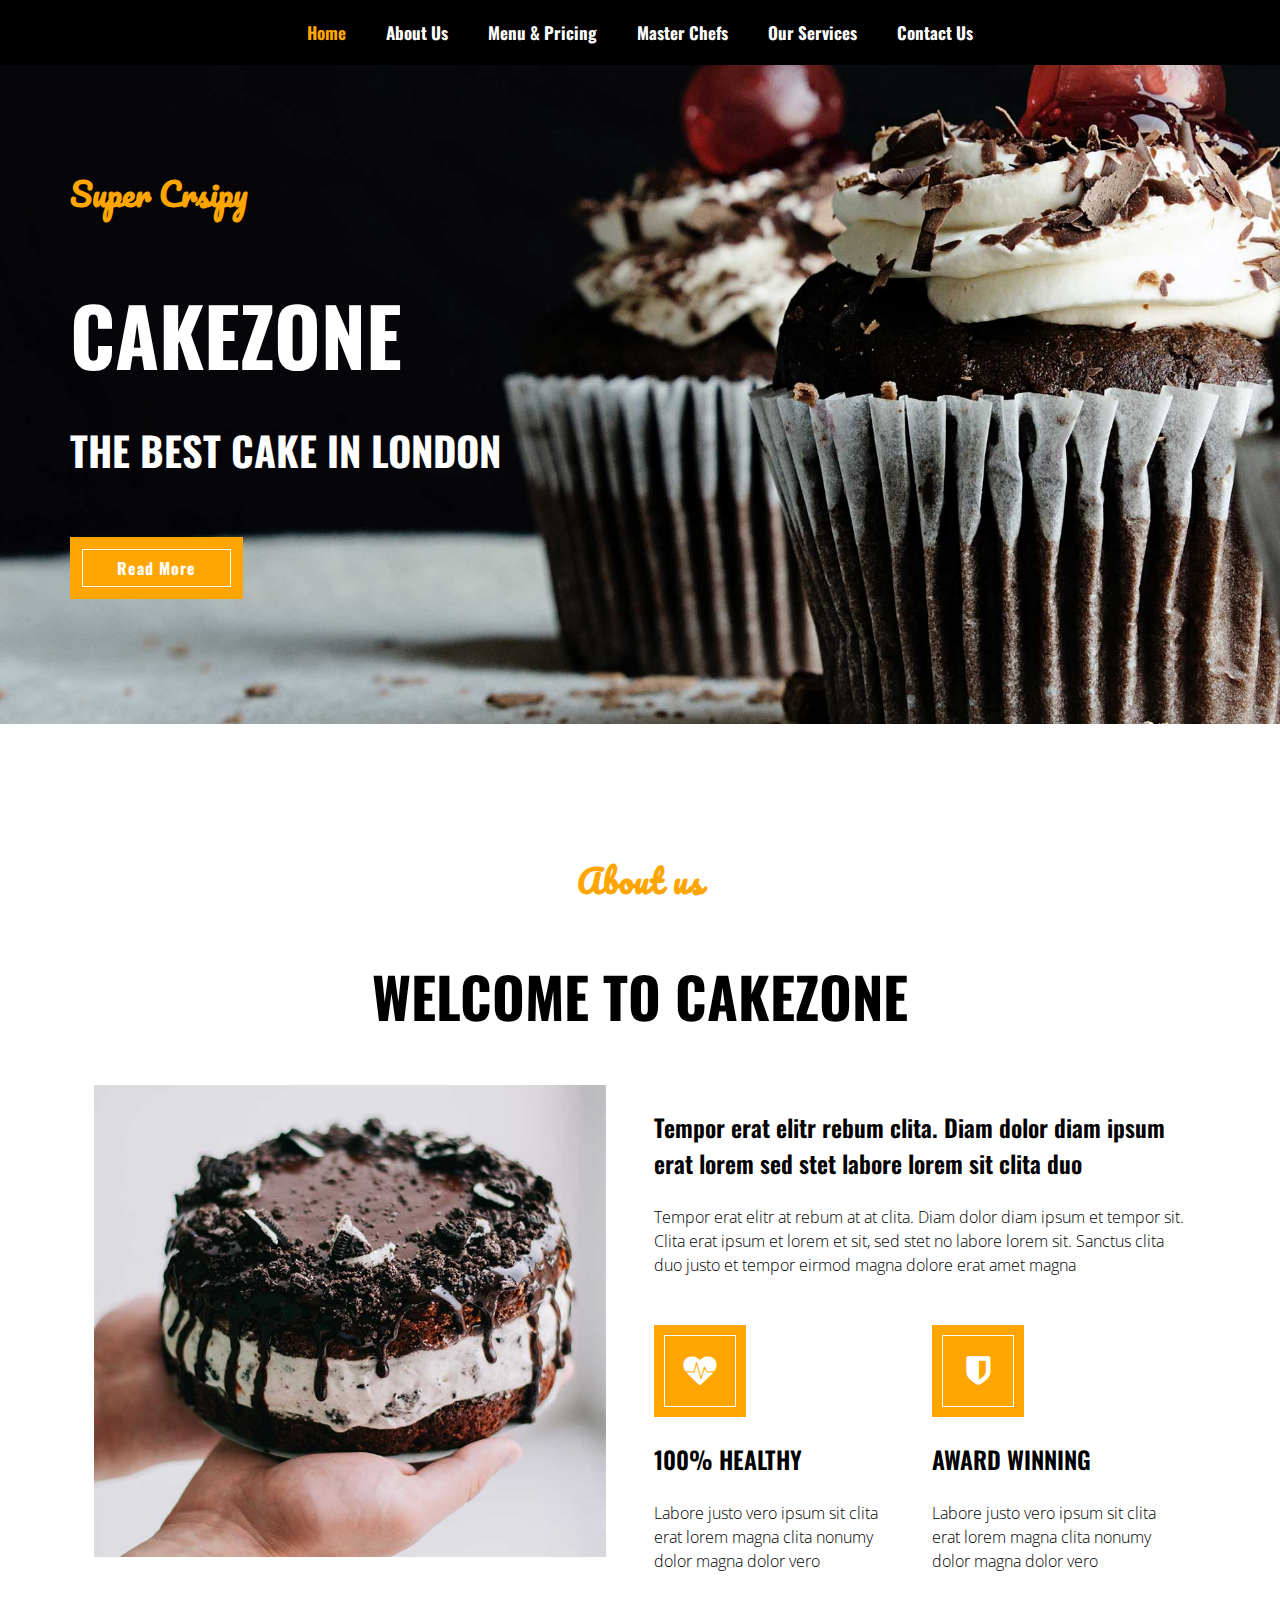
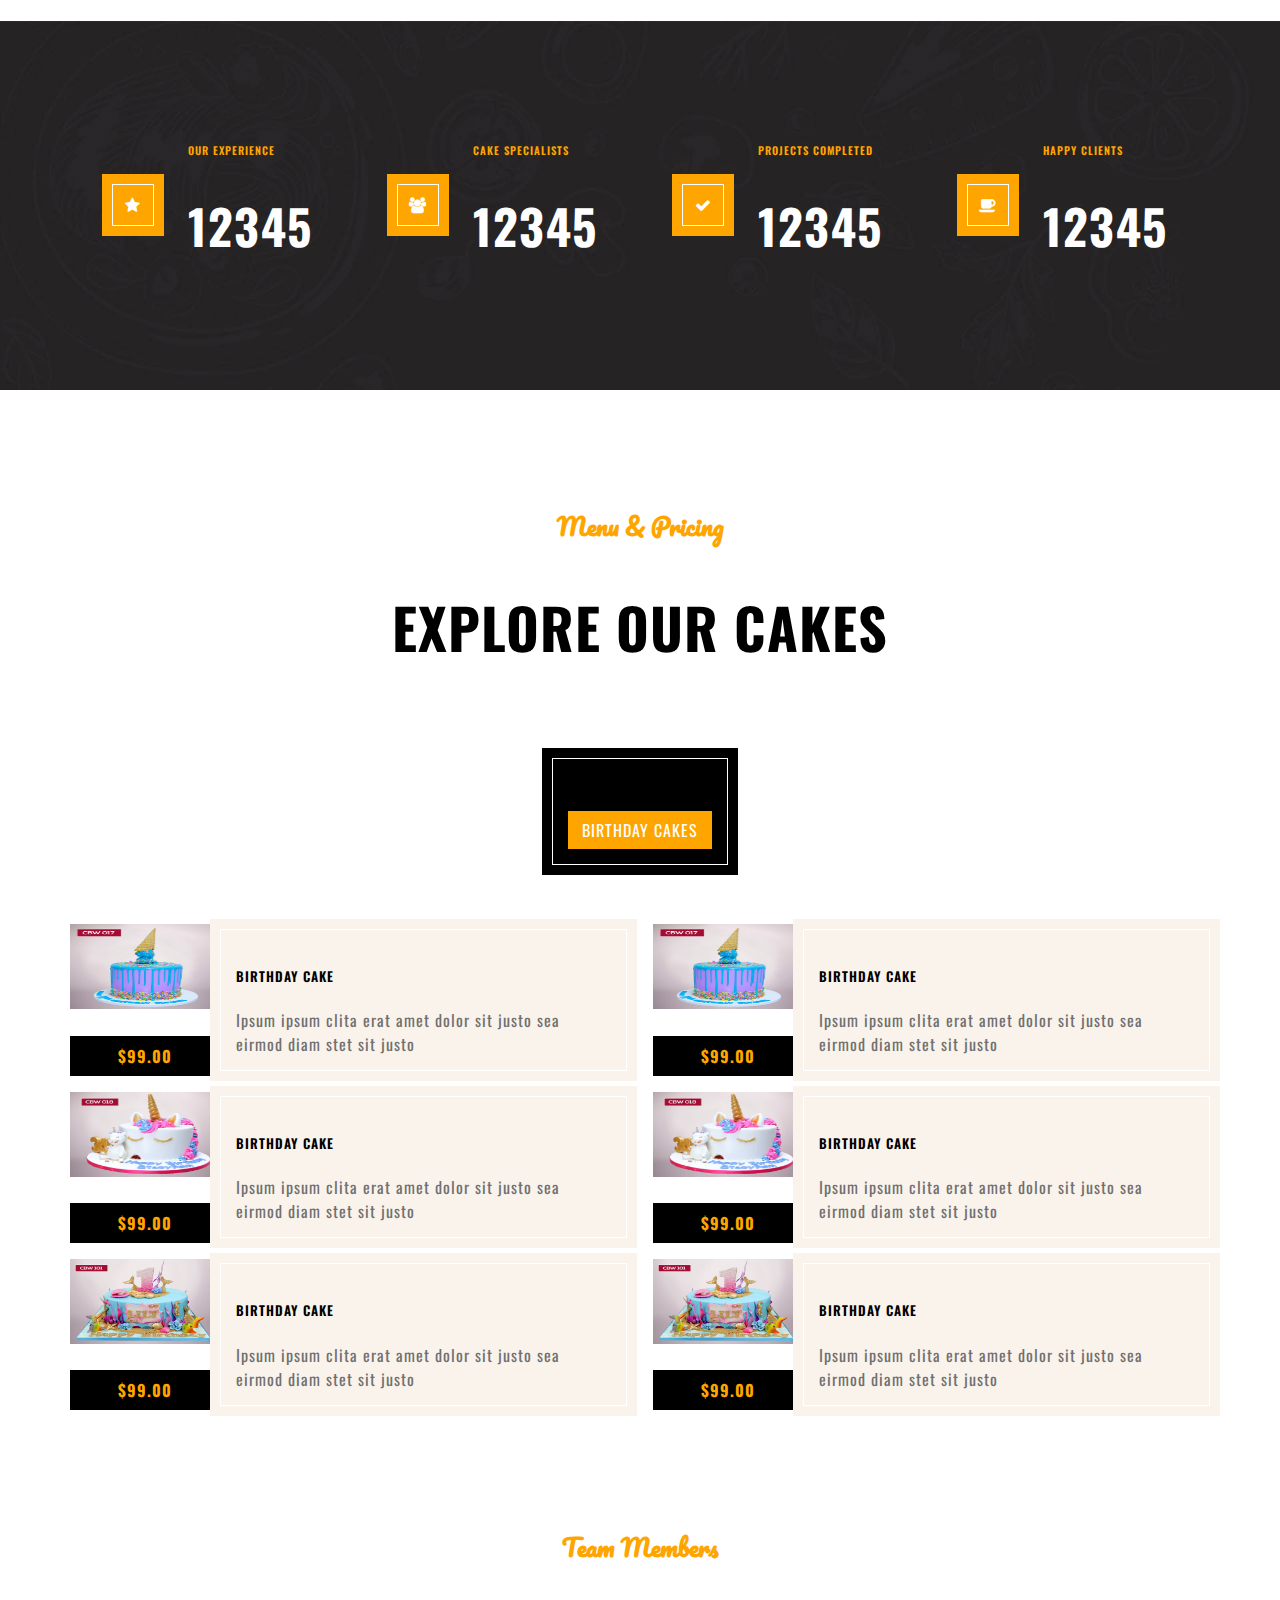
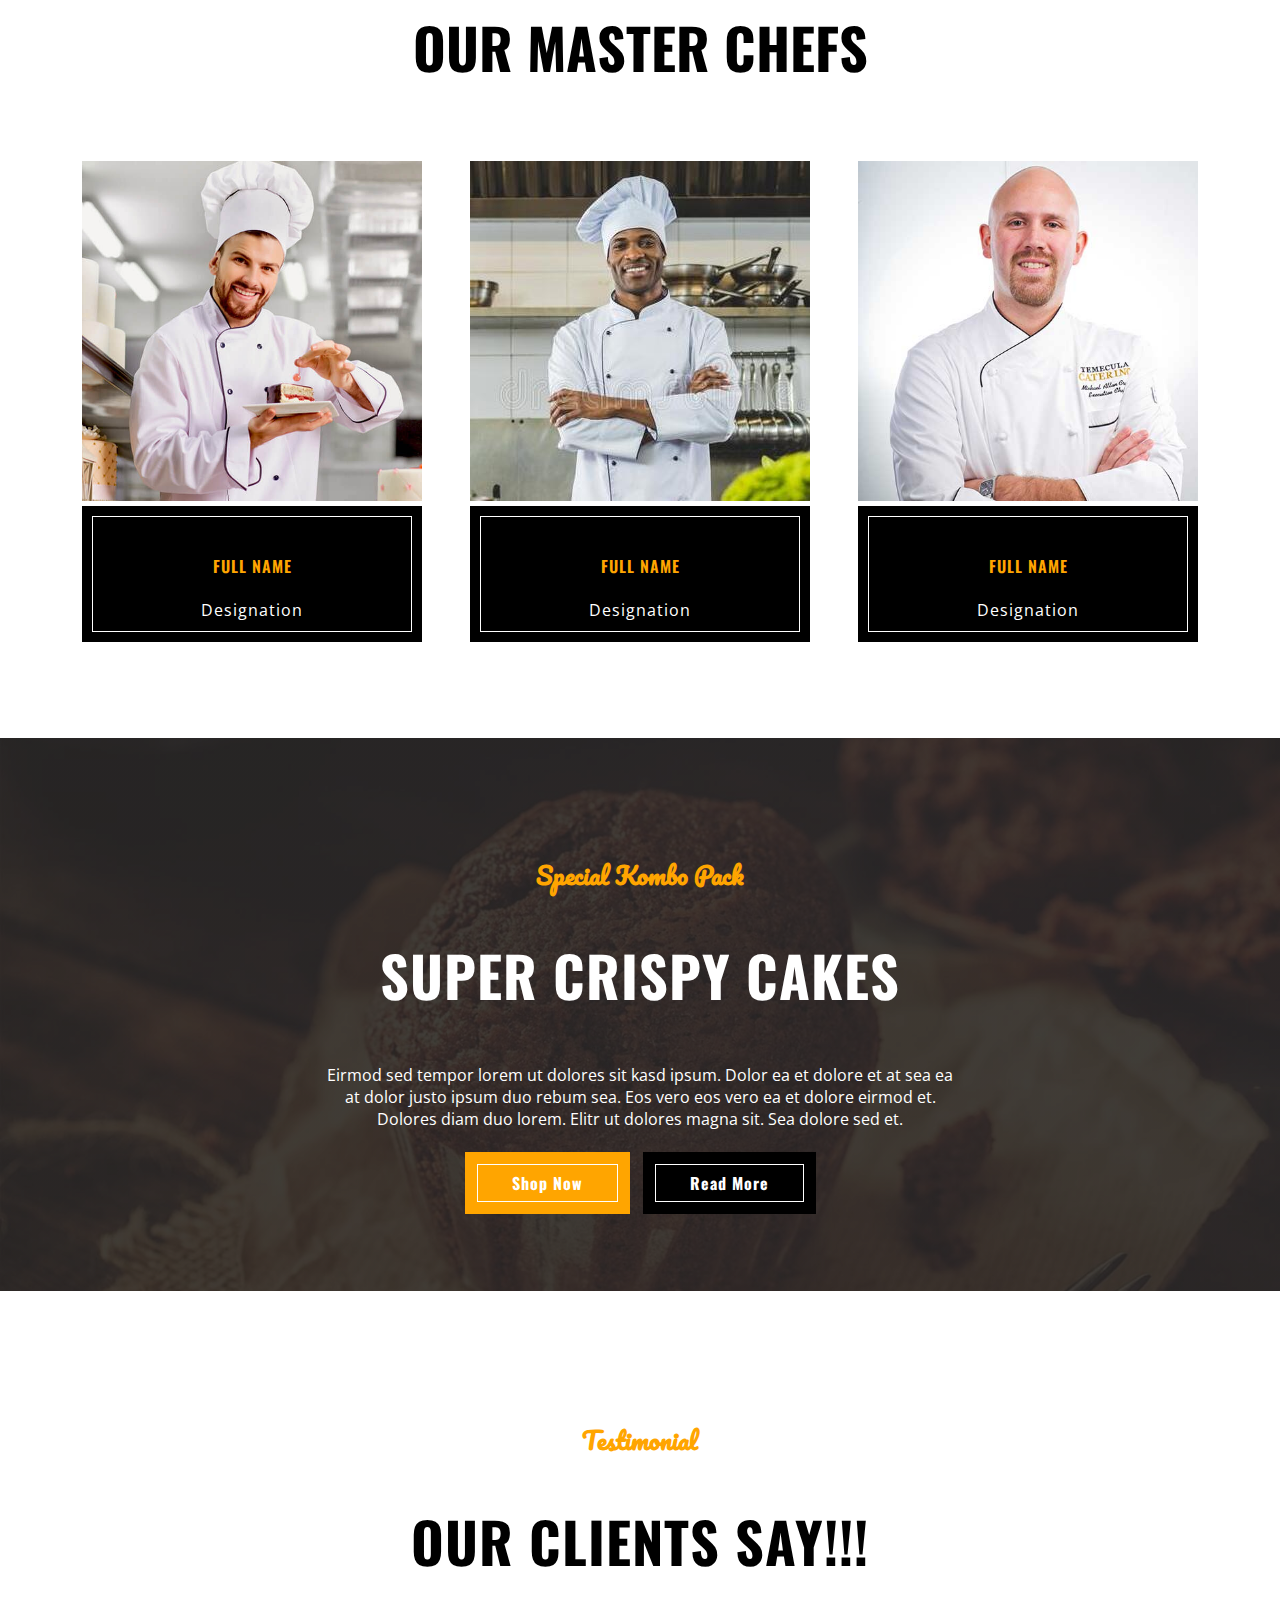
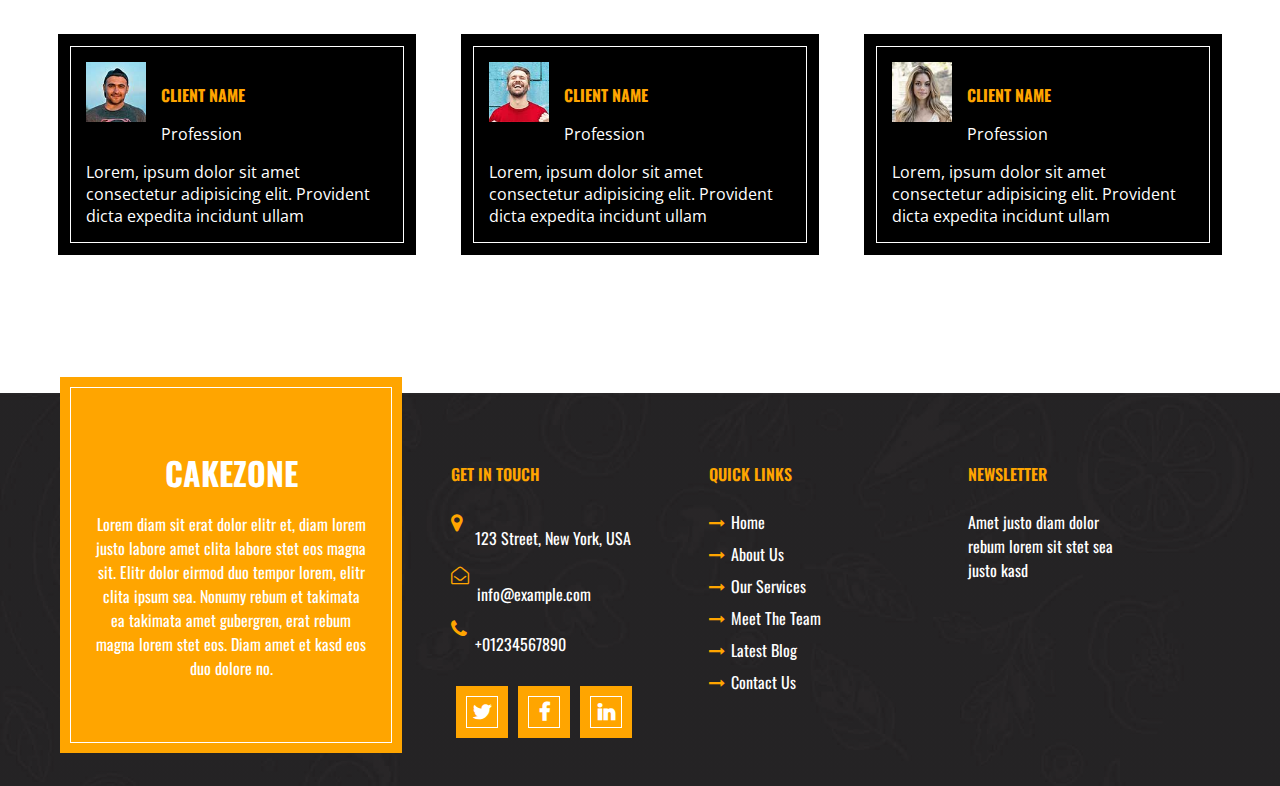
==== index.html @ 22fb452b "Updated Mobile View" ====
<!DOCTYPE html>
<html lang="en">
<head>
    <meta charset="UTF-8">
    <meta http-equiv="X-UA-Compatible" content="IE=edge">
    <meta name="viewport" content="width=device-width">
    <meta name="viewport" content="width=device-width, initial-scale=1.0,minimum-scale=1 /">
    <link rel="stylesheet" type="text/css" href="style.css">
    <link href="https://cdn.jsdelivr.net/npm/bootstrap@5.1.3/dist/css/bootstrap.min.css" rel="stylesheet" integrity="sha384-1BmE4kWBq78iYhFldvKuhfTAU6auU8tT94WrHftjDbrCEXSU1oBoqyl2QvZ6jIW3" crossorigin="anonymous">
    <link rel="stylesheet" href="https://cdnjs.cloudflare.com/ajax/libs/font-awesome/4.7.0/css/font-awesome.min.css">
    <link rel="preconnect" href="https://fonts.googleapis.com">
    <link rel="preconnect" href="https://fonts.gstatic.com" crossorigin>
    <link href="https://fonts.googleapis.com/css2?family=Oswald&display=swap" rel="stylesheet">
    <link href="https://fonts.googleapis.com/css2?family=Pacifico&display=swap" rel="stylesheet">
    <link href="https://fonts.googleapis.com/css2?family=Open+Sans:wght@300&display=swap" rel="stylesheet">
    <link rel="stylesheet" href="https://cdnjs.cloudflare.com/ajax/libs/font-awesome/4.7.0/css/font-awesome.min.css">
    <title>Document</title>
</head>
<body>
  <div class="MainContainer">
    <div class="topnav bg-dark text-uppercase"  id="mynav">
        <a href="#home" class="active">Home</a>
        <a href="#news">About Us</a>
        <a href="#contact">Menu & Pricing</a>
        <a href="#about">Master Chefs</a>
        <a href="#services">Our Services</a>        
        <a href="#about">Contact Us</a>
        <a href="javascript:void(0);" class="icon" onclick="myFunction()">
          <i class="fa fa-bars"></i>
        </a>
    </div> 
      <div class=" bg-container">
          <div class="bg-container1">
                  <h1 class="supercrispy smscreen">Super Crsipy</h1>
                  <h1 class="cakezone smscreen">CakeZone</h1>
                  <h1 class="thebestcakeinlondon smscreen">The Best Cake In London</h1>
                  <div class="readmore smscreen">
                        <a href="#">Read More</a>
                  </div>
          </div>
      </div>
      <div class="aboutuscontainer">
          <div class="aboutuscontainer1">
              <div class="aboutus1">
                  <h3 class="aboutus1-line1">About us</h3>
                  <h2 class="aboutus1-line2">WELCOME TO CAKEZONE</h2>
              </div>
              <div class="aboutus2">
                  <div class="aboutus2pic"><img src="img/cake.jpg"></div>
                  <div class="aboutus2infobox">
                      <div class="aboutus2infobox1">
                        <h3 style="font-weight: 600;"">Tempor erat elitr rebum clita. Diam dolor diam ipsum erat lorem sed stet labore lorem sit clita duo</h3>
                        <p style="font-family: 'Open Sans', sans-serif; font-weight: 100; line-height: 1.5; ">Tempor erat elitr at rebum at at clita. Diam dolor diam ipsum et tempor sit. Clita erat ipsum et lorem et sit, sed stet no labore lorem sit. Sanctus clita duo justo et tempor eirmod magna dolore erat amet magna</p>
                      </div>
                      <div class="aboutus2infobox2">
                          <div class="aboutus2infobox2-award1">
                              <div class="aboutus2infobox2-award1-icon">
                                <i style="font-weight: 900; font-size: 2rem; color: white;" class="fa fa-heartbeat" aria-hidden="true"></i>
                              </div>
                              <div class="aboutus2infobox2-award1-info">
                                  <h3 style="font-size: 24px; font-family: 'Oswald', sans-serif; font-weight: 600;"> 100% HEALTHY</h3>
                                  <p style="font-family: 'Open Sans', sans-serif; font-weight: 100; line-height: 1.5;">Labore justo vero ipsum sit clita erat lorem magna clita nonumy dolor magna dolor vero</p>
                              </div>
                          </div>
                          <div class="aboutus2infobox2-award2">
                            <div class="aboutus2infobox2-award2-icon">
                                <i style="font-weight: 900; font-size: 2rem; color: white;" class="fa fa-shield" aria-hidden="true"></i>
                            </div>
                            <div class="aboutus2infobox2-award2-info">
                                <h3 style="font-size: 24px; font-family: 'Oswald', sans-serif; font-weight: 600;"> AWARD WINNING</h3>
                                <p style="font-family: 'Open Sans', sans-serif; font-weight: 100; line-height: 1.5;">Labore justo vero ipsum sit clita erat lorem magna clita nonumy dolor magna dolor vero </p>
                            </div>
                          </div>
                      </div>
                  </div>
              </div>
          </div>
      </div>
      <div class="bg-achievement">
          <div class="achievement">
              <div class="achievement1 achievement-disp">
                  <div class="achievement-icon">
                    <i class="fa fa-star" style="color: white;" aria-hidden="true"></i>
                  </div>
                  <div class="achievement1-info achievement-info">
                      <h6 style="color: orange; font-weight: 600;">OUR EXPERIENCE</h6>
                      <h1 style="color: white; font-size: 48px; font-weight: 700; letter-spacing: 1.5px;">12345</h1>
                  </div>
              </div>
              <div class="achievement2 achievement-disp">
                  <div class="achievement-icon">
                    <i class="fa fa-users" style="color: white;" aria-hidden="true"></i>
                  </div>
                  <div class="achievement2-info achievement-info">
                      <h6 style="color: orange; font-weight: 600;">CAKE SPECIALISTS</h6>
                      <h1 style="color: white; font-size: 48px; font-weight: 700; letter-spacing: 1.5px;">12345</h1>
                  </div>
              </div>
              <div class="achievement3 achievement-disp">
                   <div class="achievement-icon">
                    <i class="fa fa-check" style="color: white;" aria-hidden="true"></i>
                   </div>
                  <div class="achievement3-info achievement-info">
                      <h6 style="color: orange; font-weight: 600;">PROJECTS COMPLETED</h6>
                      <h1 style="color: white; font-size: 48px; font-weight: 700; letter-spacing: 1.5px;">12345</h1>
                  </div>
              </div>
              <div class="achievement4 achievement-disp">
                  <div class="achievement-icon">
                    <i class="fa fa-coffee" style="color: white;" aria-hidden="true"></i>
                  </div>
                  <div class="achievement4-info achievement-info">
                      <h6 style="color: orange; font-weight: 600;">HAPPY CLIENTS</h6>
                      <h1 style="color: white; font-size: 48px; font-weight: 700; letter-spacing: 1.5px;">12345</h1>
                  </div>
              </div>
          </div>
      </div>
      <div class="bg-menu">
        <div class="menu">
          <div class="menu-1">
            <h2 style="font-family: 'Pacifico', cursive; color: orange; font-weight: 700; ">Menu & Pricing</h2>
            <h1>EXPLORE OUR CAKES</h1>
          </div>
          <div class="menu-2">
             <div class="menu-2-bg">
               <div class="caketypes">
                 <div class="caketypes-bg-orange">
                   <h6>BIRTHDAY CAKES</h6>
                 </div>
               </div>
               <div class="mainmenu-bg">
                <div class="mainmenu-row">
                  <div class="mainmenu-row-item mainmenu-row-item-mr">
                    <div class="mainmenu-row-bg">
                    <div class="mainmenu-row1-item1-pic"><img class="birthdaycakeMENU" src="img/birthday cake1.jpg"></div>
                    <h4 class="cakeprice">$99.00</h4>
                    </div>
                    <div class="mainmenu-row-item-info">
                      <h5 style="font-weight: 600; letter-spacing: 1px;">BIRTHDAY CAKE</h5>
                      <span style="letter-spacing: 1px; color: rgb(112, 112, 112);">Ipsum ipsum clita erat amet dolor sit justo sea eirmod diam stet sit justo</span>
                    </div>
                  </div>
                  <div class="mainmenu-row-item">
                    <div class="mainmenu-row-bg">
                    <div class="mainmenu-row1-item2-pic"><img class="birthdaycakeMENU" src="img/birthday cake1.jpg"></div>
                    <h4 class="cakeprice">$99.00</h4>
                    </div>
                    <div class="mainmenu-row-item-info">
                      <h5 style="font-weight: 600; letter-spacing: 1px;">BIRTHDAY CAKE</h5>
                      <span style="letter-spacing: 1px; color: rgb(112, 112, 112);">Ipsum ipsum clita erat amet dolor sit justo sea eirmod diam stet sit justo</span>
                    </div>
                  </div>
                </div>
                <div class="mainmenu-row">
                  <div class="mainmenu-row-item mainmenu-row-item-mr">
                    <div class="mainmenu-row-bg">
                    <div class="mainmenu-row2-item1-pic"><img class="birthdaycakeMENU" src="img/birthday cake2.jpg"></div>
                    <h4 class="cakeprice">$99.00</h4>
                  </div>
                    <div class="mainmenu-row-item-info">
                      <h5 style="font-weight: 600; letter-spacing: 1px;">BIRTHDAY CAKE</h5>
                      <span style="letter-spacing: 1px; color: rgb(112, 112, 112);">Ipsum ipsum clita erat amet dolor sit justo sea eirmod diam stet sit justo</span>
                    </div>
                  </div>
                  <div class="mainmenu-row-item">
                    <div class="mainmenu-row-bg">
                    <div class="mainmenu-row2-item2-pic"><img class="birthdaycakeMENU" src="img/birthday cake2.jpg"></div>
                    <h4 class="cakeprice">$99.00</h4>
                  </div>
                    <div class="mainmenu-row-item-info">
                      <h5 style="font-weight: 600; letter-spacing: 1px;">BIRTHDAY CAKE</h5>
                      <span style="letter-spacing: 1px; color: rgb(112, 112, 112);">Ipsum ipsum clita erat amet dolor sit justo sea eirmod diam stet sit justo</span>
                    </div>
                  </div>
                </div>
                <div class="mainmenu-row">
                  <div class="mainmenu-row-item mainmenu-row-item-mr">
                    <div class="mainmenu-row-bg">
                    <div class="mainmenu-row3-item1-pic"><img class="birthdaycakeMENU" src="img/birthday cake3.jpg"></div>
                    <h4 class="cakeprice">$99.00</h4>
                  </div>
                    <div class="mainmenu-row-item-info">
                      <h5 style="font-weight: 600; letter-spacing: 1px;">BIRTHDAY CAKE</h5>
                      <span style="letter-spacing: 1px; color: rgb(112, 112, 112);">Ipsum ipsum clita erat amet dolor sit justo sea eirmod diam stet sit justo</span>
                    </div>
                  </div>
                  <div class="mainmenu-row-item">
                    <div class="mainmenu-row-bg">
                    <div class="mainmenu-row3-item2-pic"><img class="birthdaycakeMENU" src="img/birthday cake3.jpg"></div>
                    <h4 class="cakeprice">$99.00</h4>
                  </div>
                    <div class="mainmenu-row-item-info">
                      <h5 style="font-weight: 600; letter-spacing: 1px;">BIRTHDAY CAKE</h5>
                      <span style="letter-spacing: 1px; color: rgb(112, 112, 112);">Ipsum ipsum clita erat amet dolor sit justo sea eirmod diam stet sit justo</span>
                    </div>
                  </div>
                </div>
             </div>
            </div>
          </div>
        </div>
      </div>
      <div class="bg-chefs">
        <div class="chefs">
          <div class="chefs-row1">
            <h2 style="font-family: 'Pacifico', cursive; color: orange; font-weight: 700; ">Team Members</h2>
            <h1 style="font-family: 'Oswald', sans-serif; font-size: 56px; font-weight: 700;">OUR MASTER CHEFS</h1>
          </div>
          <div class="chefs-row2">
            <div class="chef-box-bg">
              <div class="chef-box">
                <div class="chef-img"><img src="img/chef1.jpg"></div>
                <div class="chef-info">
                  <h4>FULL NAME</h4>
                  <p>Designation</p>
                </div>
              </div>
            </div>
            <div class="chef-box-bg">
              <div class="chef-box">
                <div class="chef-img"><img src="img/chef2.jpg"></div>
                <div class="chef-info">
                  <h4>FULL NAME</h4>
                  <p>Designation</p>
                </div>
              </div>
            </div>
            <div class="chef-box-bg">
              <div class="chef-box">
                <div class="chef-img"><img src="img/chef3.jpg"></div>
                <div class="chef-info">
                  <h4>FULL NAME</h4>
                  <p>Designation</p>
                </div>
              </div>
            </div>
          </div>
        </div>
      </div>
      <div class="bg-combopack">
        <div class="combopack">
            <h2>Special Kombo Pack</h2>
            <h1>SUPER CRISPY CAKES</h1>
            <p>Eirmod sed tempor lorem ut dolores sit kasd ipsum. Dolor ea et dolore et at sea ea at dolor justo ipsum duo rebum sea. Eos vero eos vero ea et dolore eirmod et. Dolores diam duo lorem. Elitr ut dolores magna sit. Sea dolore sed et.</p>
            <div>
              <a class="combopack-btns combopack-btns-orange" href="#">Shop Now</a>
              <a class="combopack-btns combopack-btns-black" href="#">Read More</a>
            </div>
        </div>
      </div>
        <div class="bg-testimonial">
          <div class="testimonial">
            <div style="margin-bottom: 64px;" class="testimonial-row1">
              <h2 style="color: orange; font-family: 'Pacifico', cursive;">Testimonial</h2>
              <h1 style="font-family: 'Oswald', sans-serif;">OUR CLIENTS SAY!!!</h1>
            </div>
            <div class="testimonial-row2">
              <div class="testimonial-row2-client-bg">
                <div class="testimonial-row2-client">
                  <div class="client-name">
                    <div class="client-img"> <img src="img/client1.jpg"></div>
                    <div class="client-prof">
                      <h4 style="color: orange; margin-bottom: 4px;">CLIENT NAME</h4>
                      <P style="color: white; margin-bottom: 0px; font-family: 'Open Sans', sans-serif; ">Profession</P>
                    </div>
                  </div>
                  <p style="color: white; font-family: 'Open Sans', sans-serif;">Lorem, ipsum dolor sit amet consectetur adipisicing elit. Provident dicta expedita incidunt ullam</p>
                </div>
              </div>
              <div class="testimonial-row2-client-bg">
                <div class="testimonial-row2-client">
                  <div class="client-name">
                    <div class="client-img"> <img src="img/client2.jpg"></div>
                    <div class="client-prof">
                      <h4 style="color: orange; margin-bottom: 4px;">CLIENT NAME</h4>
                      <P style="color: white; margin-bottom: 0px; font-family: 'Open Sans', sans-serif;">Profession</P>
                    </div>
                  </div>
                  <p style="color: white; font-family: 'Open Sans', sans-serif; ">Lorem, ipsum dolor sit amet consectetur adipisicing elit. Provident dicta expedita incidunt ullam </p>
                </div>
              </div>
              <div class="testimonial-row2-client-bg testimonial-row2-client-bg-mr">
                <div class="testimonial-row2-client">
                  <div class="client-name">
                    <div class="client-img"> <img src="img/client3.jpg"></div>
                    <div class="client-prof">
                      <h4 style="color: orange; margin-bottom: 4px;">CLIENT NAME</h4>
                      <P style="color: white; margin-bottom: 0px; font-family: 'Open Sans', sans-serif;">Profession</P>
                    </div>
                  </div>
                  <p style="color: white; font-family: 'Open Sans', sans-serif; ">Lorem, ipsum dolor sit amet consectetur adipisicing elit. Provident dicta expedita incidunt ullam</p>
                </div>
              </div>
            </div>
          </div>
        </div>
        <div class="bg-outro">
          <div class="outro">
            <div class="cakezone-info-bg">
            <div class="cakezone-info">
              <h1 style="font-family: 'Oswald', sans-serif; text-align: center; padding-top: 40px; color: white; margin-bottom: 0px;">CAKEZONE</h1>
              <P style="text-align: center; padding-left: 24px; padding-right: 24px; margin-top: 16px; color: white;margin-bottom: 0px; padding-bottom: 62px;">Lorem diam sit erat dolor elitr et, diam lorem justo labore amet clita labore stet eos magna sit. Elitr dolor eirmod duo tempor lorem, elitr clita ipsum sea. Nonumy rebum et takimata ea takimata amet gubergren, erat rebum magna lorem stet eos. Diam amet et kasd eos duo dolore no.</P>
            </div>
            </div>
            <div class="cakezone-contact-bg">
             <div class="cakezone-smallscr-bg">
             <div class="cakezone-getintouch cakezone-contact-disp">
                <h4 style="color: orange; font-family: 'Oswald', sans-serif; margin-bottom: 24px; font-weight: 600;"">
                GET IN TOUCH</h4>
              <div>
                <div class="address" style="width: 180px;">
                  <i class="fa fa-map-marker" aria-hidden="true" style="color: orange; margin-right: 13px; padding-top: 3px; font-size: 20px;" ></i>
                  <p style="color: white; margin-bottom: 10 npx;">123 Street, New York, USA</p>
              </div>
              </div>
              <div>
                <div class="address">
                  <i class="fa fa-envelope-open-o" aria-hidden="true" style="color: orange; margin-right: 8px; padding-top: 1px; font-size: 18px;"></i>
                  <p style="color: white; align-items: center; margin-bottom: 10px;">info@example.com</p>
              </div>
              </div>
              <div>
                <div class="address">
                  <i class="fa fa-phone" aria-hidden="true" style="color: orange; margin-right: 8px; padding-top: 3px; font-size: 20px;"></i>
                  <p style="color: white; margin-bottom: 10px;">+01234567890</p>
              </div>
              </div>
              <div class="getintouch-socials">
                <div class="socials-icon">
                 <a href="#" ><i class="fa fa-twitter" style="color: white; font-weight: 900; font-size: 1.25rem;" aria-hidden="true"></i> </a>
                 </div>
                 <div class="socials-icon">
                  <a href="#"><i class="fa fa-facebook" style="color: white;font-weight: 900; font-size: 1.25rem;" aria-hidden="true"></i></a>
                 </div>
                 <div class="socials-icon">
                  <a href="#"><i class="fa fa-linkedin" style="color: white;font-weight: 900; font-size: 1.25rem;" aria-hidden="true"></i></a>
                 </div>
              </div>
             </div>
             </div>
             <div class="cakezone-smallscr-bg">
             <div class="cakezone-quicklinks cakezone-contact-disp">
                <h4 style="color: orange; font-family: 'Oswald', sans-serif; margin-bottom: 24px; font-weight: 600;">
                  QUICK LINKS</h4>
                <ul class="quicklinks" style="padding-left: 0px;">
                  <li><i class="fa fa-long-arrow-right" style="color: orange; margin-right: 6px;" aria-hidden="true"></i><a href="#">Home</a></li>
                  <li><i class="fa fa-long-arrow-right" style="color: orange;margin-right: 6px;" aria-hidden="true"></i><a href="#">About Us</a></li>
                  <li><i class="fa fa-long-arrow-right" style="color: orange;margin-right: 6px;" aria-hidden="true"></i><a href="#">Our Services</a></li>
                  <li><i class="fa fa-long-arrow-right" style="color: orange;margin-right: 6px;" aria-hidden="true"></i><a href="#">Meet The Team</a></li>
                  <li><i class="fa fa-long-arrow-right" style="color: orange;margin-right: 6px;" aria-hidden="true"></i><a href="#">Latest Blog</a></li>
                  <li><i class="fa fa-long-arrow-right" style="color: orange;margin-right: 6px;" aria-hidden="true"></i><a href="#">Contact Us</a></li>
                </ul>
             </div>
             </div>
             <div class="cakezone-smallscr-bg">
             <div class="cakezone-newsletter cakezone-contact-disp">
                <h4 style="color: orange; font-family: 'Oswald', sans-serif; margin-bottom: 24px; font-weight: 600;"">
                  NEWSLETTER</h4>
                  <p>Amet justo diam dolor <br> rebum lorem sit stet sea <br> justo kasd</p>
             </div>
             </div>
            </div>
          </div>
        </div>





      <script>
        function myFunction() {
         var x = document.getElementById("mynav");

         if (x.className === "topnav") {
            x.className += " responsive";
          } else {
            x.className = "topnav";
          }
         }
      </script> 








    <script src="https://cdn.jsdelivr.net/npm/bootstrap@5.1.3/dist/js/bootstrap.bundle.min.js" integrity="sha384-ka7Sk0Gln4gmtz2MlQnikT1wXgYsOg+OMhuP+IlRH9sENBO0LRn5q+8nbTov4+1p" crossorigin="anonymous"></script>
      </div>
</body>
</html>
---- style.css ----
body {
    margin: 0 auto;
    width: auto;
    font-family: 'Oswald', sans-serif;
}
.MainContainer{
    margin: 0 auto;
    width: 100%;
}
.topnav{
    display: flex;
    justify-content: center;
    background-color: black;
    font-family: 'Oswald', sans-serif;
    width: 100%;
    position: fixed;
}
.topnav a {
    padding: 20px 20px;
    color:white;
    text-align: center;
    text-decoration: none;
    font-size: 17px;
    font-weight: 700;
    font-family: 'Oswald', sans-serif;
  }
.topnav a:hover {
    color: orange;
    transition: all .5s ease-in-out;
  }
.topnav a.active {
    color: orange;
  }
.topnav .icon {
    display: none;
  }
@media screen and (max-width: 550px) 
{
    .topnav a:not(:first-child) {display: none;}
    .topnav a.icon {
      float: right;
      display: block;
      font-family: Arial, Helvetica, sans-serif;
    } 
}
@media screen and (max-width: 550px) 
{
    .topnav.responsive 
    {
        position: relative;
    }
    .topnav.responsive a.icon {
      position: absolute;
      right: 0;
      top: 0;
      
    }
    .topnav.responsive a {
      float: none;
      display: block;
      text-align: left;
    }
}
.bg-container{
   background: url(img/BACKimage.jpg);
    background-size: cover;
    background-position-x: right;
    background-position-y: top;
    height:fit-content;
    display: flex;
    justify-content: center;
    align-items: center;
    padding: 48px 0px;
    margin-bottom: 48px;
}
.bg-container1{
    width: 1140px;
    padding: 96px 12px;
}
.supercrispy{
    margin-bottom: 24px;
    color: orange;
    font-family: 'Pacifico', cursive;
    font-weight: bold;
}
.cakezone{
    margin-bottom: 24px;
    color: white;
    font-size: 5rem;
    text-transform: uppercase;
    font-family: 'Oswald', sans-serif;
    font-weight: bolder;
}
.thebestcakeinlondon{
    margin-bottom: 8px;
    color: white;
    text-transform: uppercase;
    font-size: 2.5rem;
    font-family: 'Oswald', sans-serif;
    font-weight: bolder;
}
.readmore{
    padding-top: 68px;
    padding-left: 12px;
    font-family: 'Oswald', sans-serif;
}
.readmore a{
    padding: 6px 34px;
    background-color: orange;
    text-decoration: none;
    color: white;
    border: 1px solid white;
    outline: orange solid 12px;
    font-family: 'Oswald', sans-serif;
    font-weight: bolder;
    letter-spacing: 1px;
}
.readmore a:hover{
    color: black;
    transition: all .5s ease-in-out;
}
@media only screen and ( max-width:900px){
    .bg-container{
        width: 100%;
        justify-content: center;
        align-items: center;
        padding: 25px 12px 96px 12px;
    }
    .smscreen{
        text-align: center;
    }
}
.aboutuscontainer{
    padding-top: 48px;
    display: flex;
    justify-content: center;
    align-items: center;
    background-color: white;
}
.aboutuscontainer1{
    width: 1140px;   
}
.aboutus1{
    text-align: center;
    margin-bottom: 48px;
}
.aboutus1-line1{
    font-family: 'Pacifico', cursive;
    color: orange;
    font-size: 32px;
    font-weight: 600;
    letter-spacing: 1px;
}
.aboutus1-line2{
    font-size: 56px;
    font-family: 'Oswald', sans-serif;
    font-weight: 700;
}
.aboutus2{
    display: flex;
}
.aboutus2pic img{
    width: 512px;
    height: 472px;
    padding: 0 24px;
    object-fit: cover;
}
.aboutus2infobox{
    padding: 0px 24px 32px 24px;
}
.aboutus2infobox2{
    display: flex;
    margin-top: 58px;
}
.aboutus2infobox2-award1{
    padding-right: 24px;
}
.aboutus2infobox2-award2{
    padding: 0px 24px 0px 24px;
}
.aboutus2infobox1 h3{
    font-size: 24px;
    font-family: 'Oswald', sans-serif;
    margin-bottom: 24px;
}
.aboutus2infobox2-award1-icon{
    width: 70px;
    height: 70px;
    background-color: orange;
    display: flex;
    justify-content: center;
    align-items: center;
    border: 1px solid white;
    outline: orange solid 10px;
    margin-bottom: 34px;
    margin-left: 10px;
}
.aboutus2infobox2-award2-icon{
    width: 70px;
    height: 70px;
    background-color: orange;
    display: flex;
    justify-content: center;
    align-items: center;
    border: 1px solid white;
    outline: orange solid 10px;
    margin-bottom: 34px;
    margin-left: 10px;
}
@media screen and (max-width: 900px){
    .aboutuscontainer{
        padding-top: 0px;
    }
    .aboutus1-line1{
        font-size: 24px;
    }
    .aboutus1-line2{
        font-size: 33px;
    }
    .aboutus2{
        display: block;
    }
    .aboutus2pic{
        display: flex;
        justify-content: center;
        align-items: center;
        margin-bottom: 40px;
    }
    .aboutus2pic img{
        width: 327px;
        height: 400px;
        padding-left: 0;
        padding-right: 0;
    }
    .aboutus2infobox2{
        display: block;
    }
    .aboutus2infobox2-award1{
        padding-right: 0px;
    }
    .aboutus2infobox2-award2{
        padding: 0px;
    }
}
.bg-achievement{
    background-image: linear-gradient(rgba(43, 40, 37, 0.5), rgba(43, 40, 37, 0.5)), url("/img/bg1.jpg");
    background-size: cover;
    display: flex;
    justify-content: center;
    align-items: center;
    margin-bottom: 48px;
}
.achievement{
    width: 1140px;
    padding: 96px 0px;
    display: flex;
    justify-content: center;
    align-items: center;
    font-family: 'Oswald', sans-serif;
    letter-spacing: 1px;
}
.achievement-disp{
    padding: 0px 24px;
    display: flex;
    justify-content: center;
    align-items: center;
    margin: auto;
}
.achievement-icon{
    width: 40px;
    height: 40px;
    background-color: orange;
    display: flex;
    justify-content: center;
    align-items: center;
    border: 1px solid white;
    outline: orange solid 10px;
}
.achievement-info{
    padding-left: 34px;
}
@media screen and (max-width: 900px){
    .achievement{
        display: block;
    }
    .achievement-disp{
        justify-content: left;
        padding-left: 34px;
        margin-top: 14px;
        
    }
}
.bg-menu{
    padding: 48px 12px;
    display: flex;
    justify-content: center;
    align-items: center;
}
.menu{
    width: 1140px;
    padding:0px 12px 0px 12px;
    display: block;
}
.menu-1{
    text-align: center;
    font-family: 'Oswald', sans-serif;
    margin-bottom: 64px;
}
.menu-1 h1{
    font-weight: 700;
    font-size: 56px;
    letter-spacing: 1px;
}
.menu-2-bg{
    display: block;
}
.caketypes{
    display:flex;
    flex-wrap: wrap;
    justify-content: center;
    align-items: center;
    margin-bottom: 33px;
    padding: 26px 30px 26px 30px;
    font-family: 'Oswald', sans-serif;
}
.caketypes-bg-orange{
    padding: 15px 15px;
    background-color: black;
    border: 1px solid white;
    outline: black solid 10px;
}
.caketypes-bg-orange h6{
    background-color: orange;
    color: white;
    font-size: 1rem;
    font-weight: 400;
    line-height: 1.5;
    padding: 7px 14px 7px 14px;
    margin-bottom: 0;
    outline: black solid 15px;
    font-family: 'Oswald', sans-serif;
    letter-spacing: 1px;
}
.mainmenu-bg{
    display: block;
}
.mainmenu-row{
    display: flex;
    justify-content: center;
    align-items: center;
    margin-top: 16px;
}
.mainmenu-row-item{
    display: flex;
    justify-content: center;
    align-items: center;
    font-family: 'Oswald', sans-serif;
}
.mainmenu-row-item-mr{
    margin-right: 26px;
}
.mainmenu-row-bg{
    display: block;
}
.birthdaycakeMENU{
    width: 150px;
    height: 85px;
}
.cakeprice{
    text-align: center;
    color: orange;
    background-color: black;
    padding: 8px 8px;
    font-weight: 800;
    font-family: 'Oswald', sans-serif;
    margin-bottom: 0;
    letter-spacing: 1px;
}
.mainmenu-row-item-info{
    padding: 14px 15px;
    border: 1px solid white;
    background-color: #FAF3EB;
    outline: #FAF3EB solid 10px;
}
@media screen and (max-width: 900px){
    .mainmenu-row{
        display: block;
        margin-top: 0px;
    }
    .mainmenu-row-item-mr{
        margin-right: 0px;
    }
    .mainmenu-row-item{
        margin-top: 40px;
    }
}
.bg-chefs{
    padding: 48px 12px;
    display: flex;
    justify-content: center;
    align-items: center;
}
.chefs{
    width: 1140px;
    padding:0px 12px 0px 12px;
    display: block;
}
.chefs-row1{
    margin-bottom: 73px;
    text-align: center;
}
.chefs-row2{
    display: flex;
    justify-content: center;
    align-items: center;
}
.chef-box-bg{
    padding: 0px 24px 0px 24px;
}
.chef-box{
    display: block;
}
.chef-img img{
    width: 340px;
    height: 340px;
}
.chef-info{
    text-align: center;
    font-family: 'Oswald', sans-serif;
    background-color: black;
    padding: 15px 0 10px 0;
    margin: 10px 10px;
    border: 1px solid white;
    outline: black solid 10px; 
}
.chef-info h4{
    color: orange;
    font-weight: 600;
    letter-spacing: 1px;
}
.chef-info p{
    margin-bottom: 0px;
    color: white;
    font-family: 'Open Sans', sans-serif;
    letter-spacing: 1px;
}
@media screen and (max-width: 900px){
    .chefs-row2{
        display: block;
    }
    .chef-box{
        padding: 20px 0 20px 0;
    }
    .chefs-row1{
        margin-bottom: 30px;
    }
    .chef-img {
        display: flex;
        justify-content: center;
    }
}
.bg-combopack{
    padding: 48px 12px;
    display: flex;
    justify-content: center;
    align-items: center;
    margin-top: 48px;
    margin-bottom: 48px;
    background-image: linear-gradient(rgba(43, 40, 37, 0.9), rgba(43, 40, 37, 0.9)),url(/img/bg2.jpg);
    background-color: initial;
    background-size: cover;
    background-position-x: initial, center;
    background-position-y: initial, center;
}
.combopack{
    width: 630px;
    padding:48px 12px 48px 12px;
    text-align: center;
}
.combopack h2{
    font-family: 'Pacifico', cursive; 
    color: orange; 
    font-weight: 700;
}
.combopack h1{
    font-family: 'Oswald', sans-serif; 
    font-size: 56px; 
    font-weight: 900; 
    letter-spacing: 1px;
    margin-bottom: 48px;
    color: white;
}
.combopack p{
    font-family: 'Open Sans', sans-serif; 
    margin-bottom: 41px;
    color: white;
    font-weight: 400;
}
.combopack-btns {
    padding: 6px 34px;
    background-color: orange;
    text-decoration: none;
    color: white;
    border: 1px solid white;
    outline: orange solid 12px;
    font-family: 'Oswald', sans-serif;
    font-weight: bolder;
    letter-spacing: 1px;
}
.combopack-btns:hover{
    color: black;
    transition: all .5s ease-in-out;
}
.combopack-btns-orange{
    margin-right: 33px;
}
.combopack-btns-black{
    background-color: black;
    outline: black solid 12px;
}
.combopack-btns-black:hover{
    color: white;
}
.bg-testimonial{
    padding: 60px 12px;
    display: flex;
    justify-content: center;
    align-items: center;
}
.testimonial{
    width: 1140px;
    padding:0px 12px 0px 12px;
    text-align: center;
}
.testimonial-row1 h2{
    font-weight: 600;
    text-align: center;
}
.testimonial-row1 h1{
    font-size: 56px;
    font-weight: 900;
    letter-spacing: 1px;
}
.testimonial-row2{
    display: flex;
    justify-content: center;
}
.testimonial-row2-client-bg{
    margin-right: 69px;
}
.testimonial-row2-client-bg-mr{
    margin-right: 0px;
}
.testimonial-row2-client{
    background-color: black;
    border: 1px solid white;
    outline: black solid 12px;
    padding: 15px 15px;
}
.testimonial-row2-client p{
    text-align: left;
    margin-bottom: 0px;
}
.client-name{
    display: flex;
}
.client-name img{
    margin-right: 15px;
    margin-bottom: 15px;
}
.client-img img{
    width: 60px;
    height: 60px;
}
.client-prof{
    align-items: center;
    font-family: 'Oswald', sans-serif;
}
@media screen and (max-width: 900px){
    .testimonial-row1 h1{
        font-size: 45px;
    }
    .testimonial-row2{
        display: block;
    }
    .testimonial-row2-client-bg {
        margin-right: 0;
        padding: 25px 0 25px 0;
    }
    .bg-testimonial{
        padding-top: 10px;
        padding-bottom: 10px;
    }
}
.bg-outro{
    margin-top: 90px;
    padding: 0px 12px 0px 12px;
    background-image: linear-gradient(rgba(43, 40, 37, 0.5), rgba(43, 40, 37, 0.5)), url("/img/bg1.jpg");
    background-size: cover;
    display: flex;
    justify-content: center;
    align-items: center;
}
.outro{
    width: 1140px;
    padding-left: 12px;
    padding-right: 12px;
    display: flex;
    justify-content: center;
    align-items: center;
}
.cakezone-info{
    width: 320px;
    background-color: orange;
    border: 1px solid white;
    outline: orange solid 10px;
    margin-top: -50px;
}
.cakezone-contact-bg{
    display:flex;
    margin-left: 35px;
    width: 820px;
}
.cakezone-smallscr-bg{
    width: 33%;
}
.cakezone-contact-disp{
    padding: 48px 10px 0px 24px;
    color: white;
    margin-bottom: 48px;
}
.address{
    display: flex; 
}
.getintouch-socials{
    margin-top: 30px;
    display: flex;
    padding-bottom: 10px;
}
.socials-icon{
    width: 30px;
    height: 30px;
    background-color: orange;
    display: flex;
    justify-content: center;
    align-items: center;
    border: 1px solid white;
    outline: orange solid 10px;
    margin: 0 15px 0 15px ;
}
.socials-icon i:hover{
    color: black;
}
.cakezone-quicklinks li{
    margin-bottom: 8px;
    list-style: none;
}
.cakezone-quicklinks li a{
    text-decoration: none;
    color: white;
}
@media screen and (max-width: 900px){
    .outro{
        display: block;
    }
    .cakezone-info-bg{
        display: flex;
        justify-content: center;
    }
    .cakezone-info{
        margin-top: 30px;
    }
    .cakezone-contact-bg{
        display: block;
        margin-left: 0px;
        margin-right: 0px;
        justify-content: center;
    }
    .cakezone-smallscr-bg{
        display: flex;
        justify-content:center;
    }
    .cakezone-smallscr-bg{
        width: auto;
    }
    .cakezone-contact-disp{
        margin-bottom: 0;
    }
}
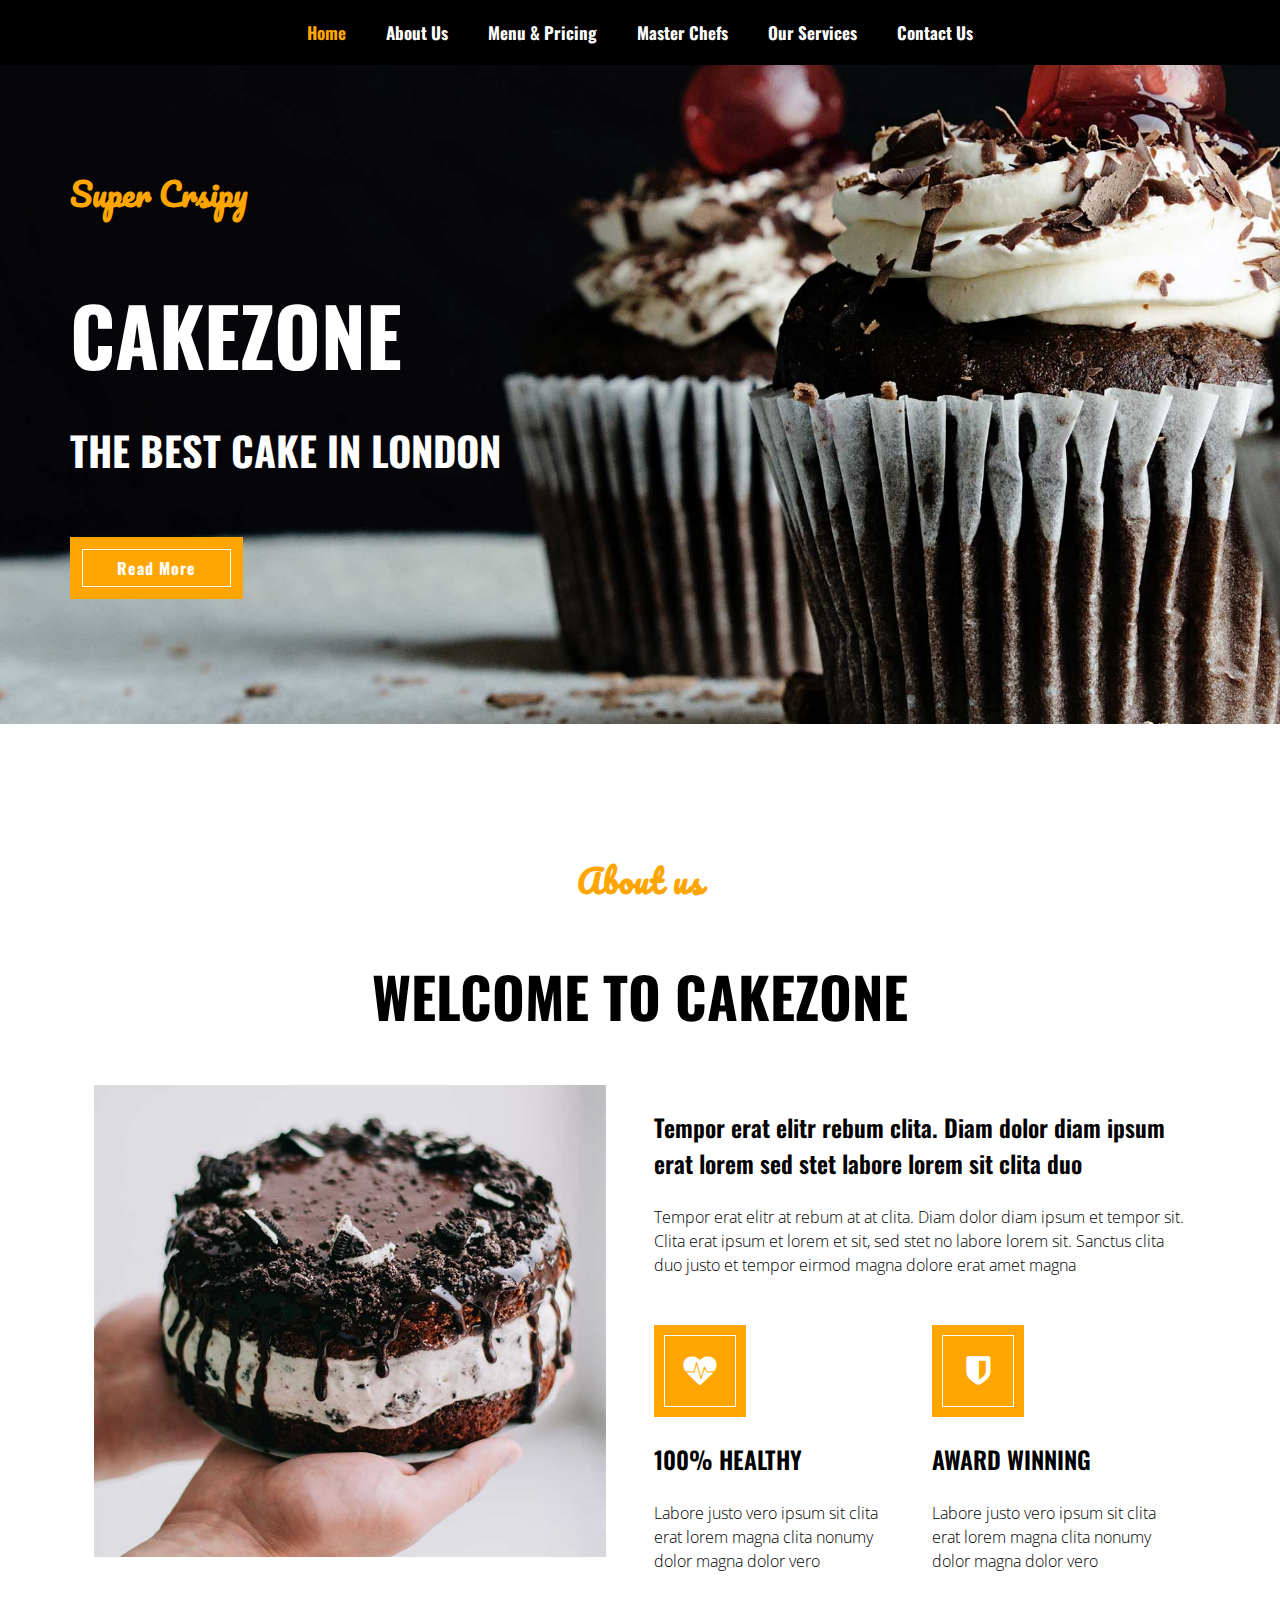
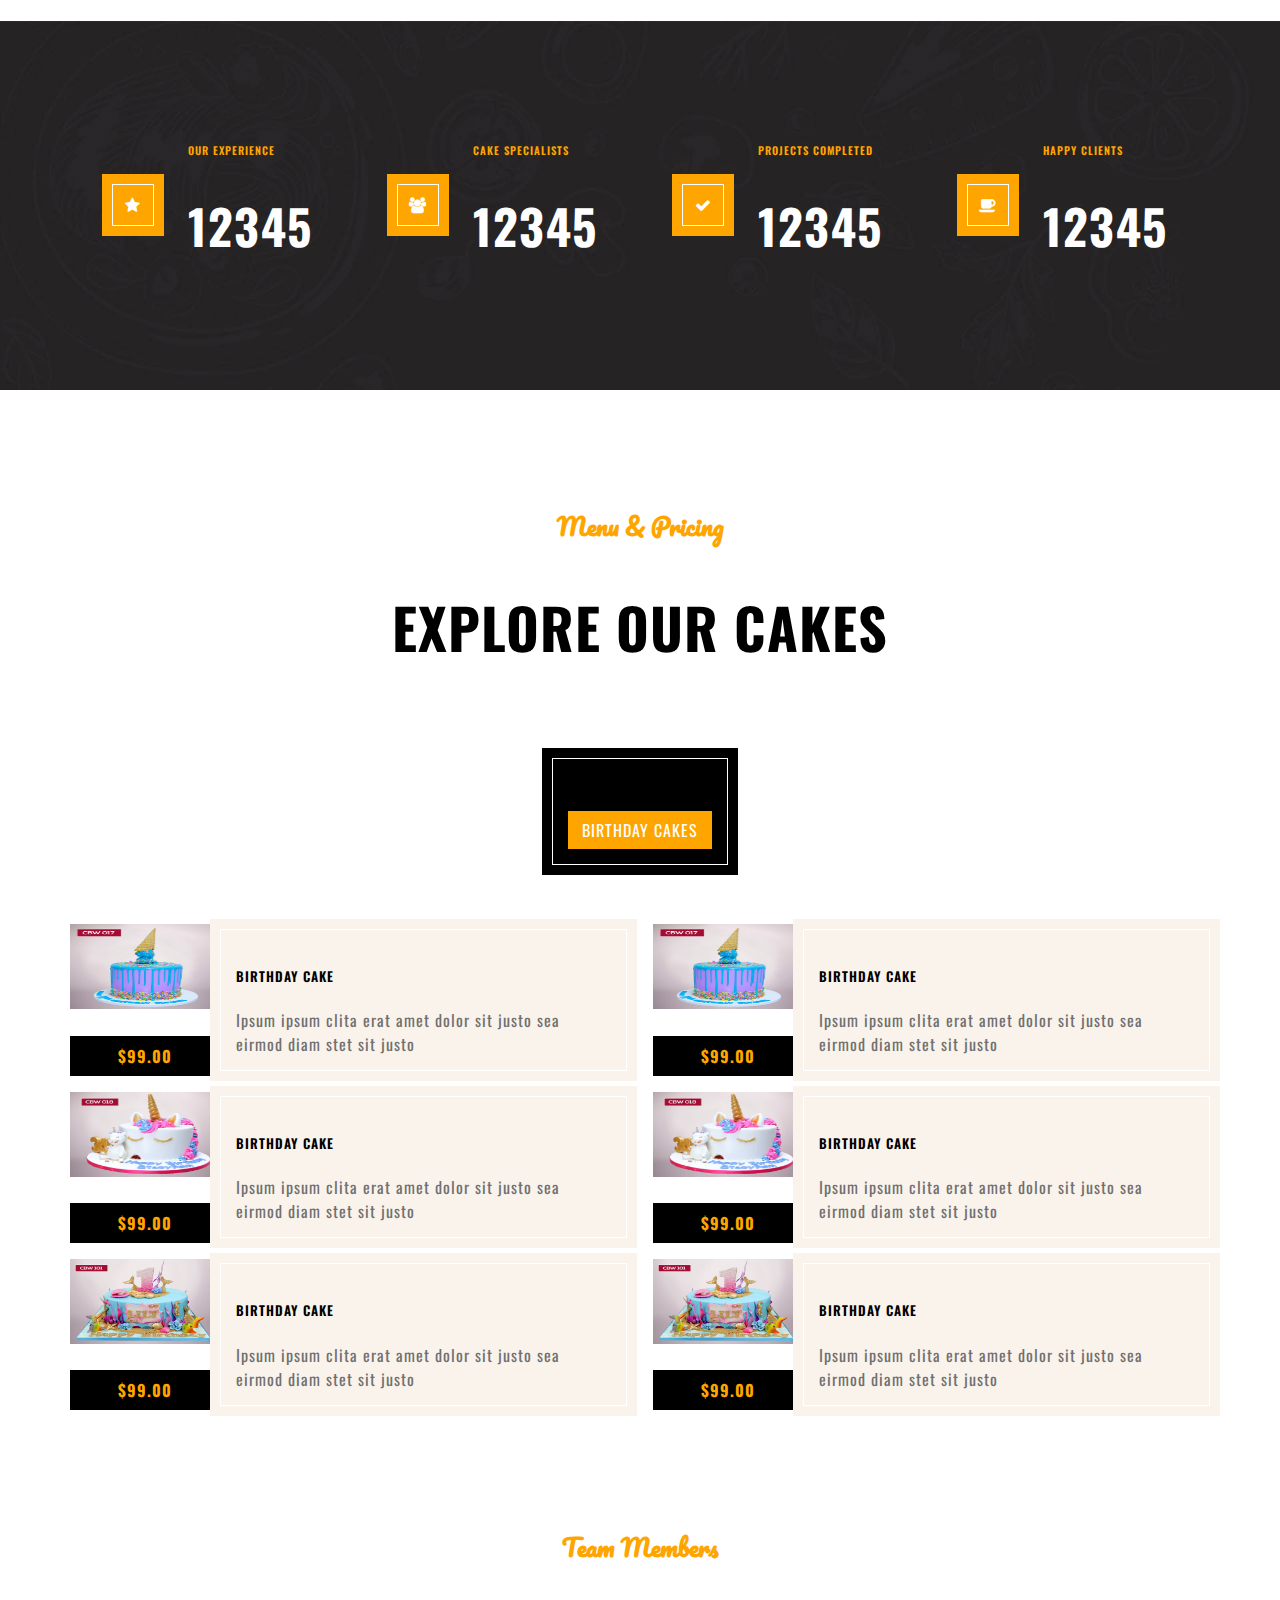
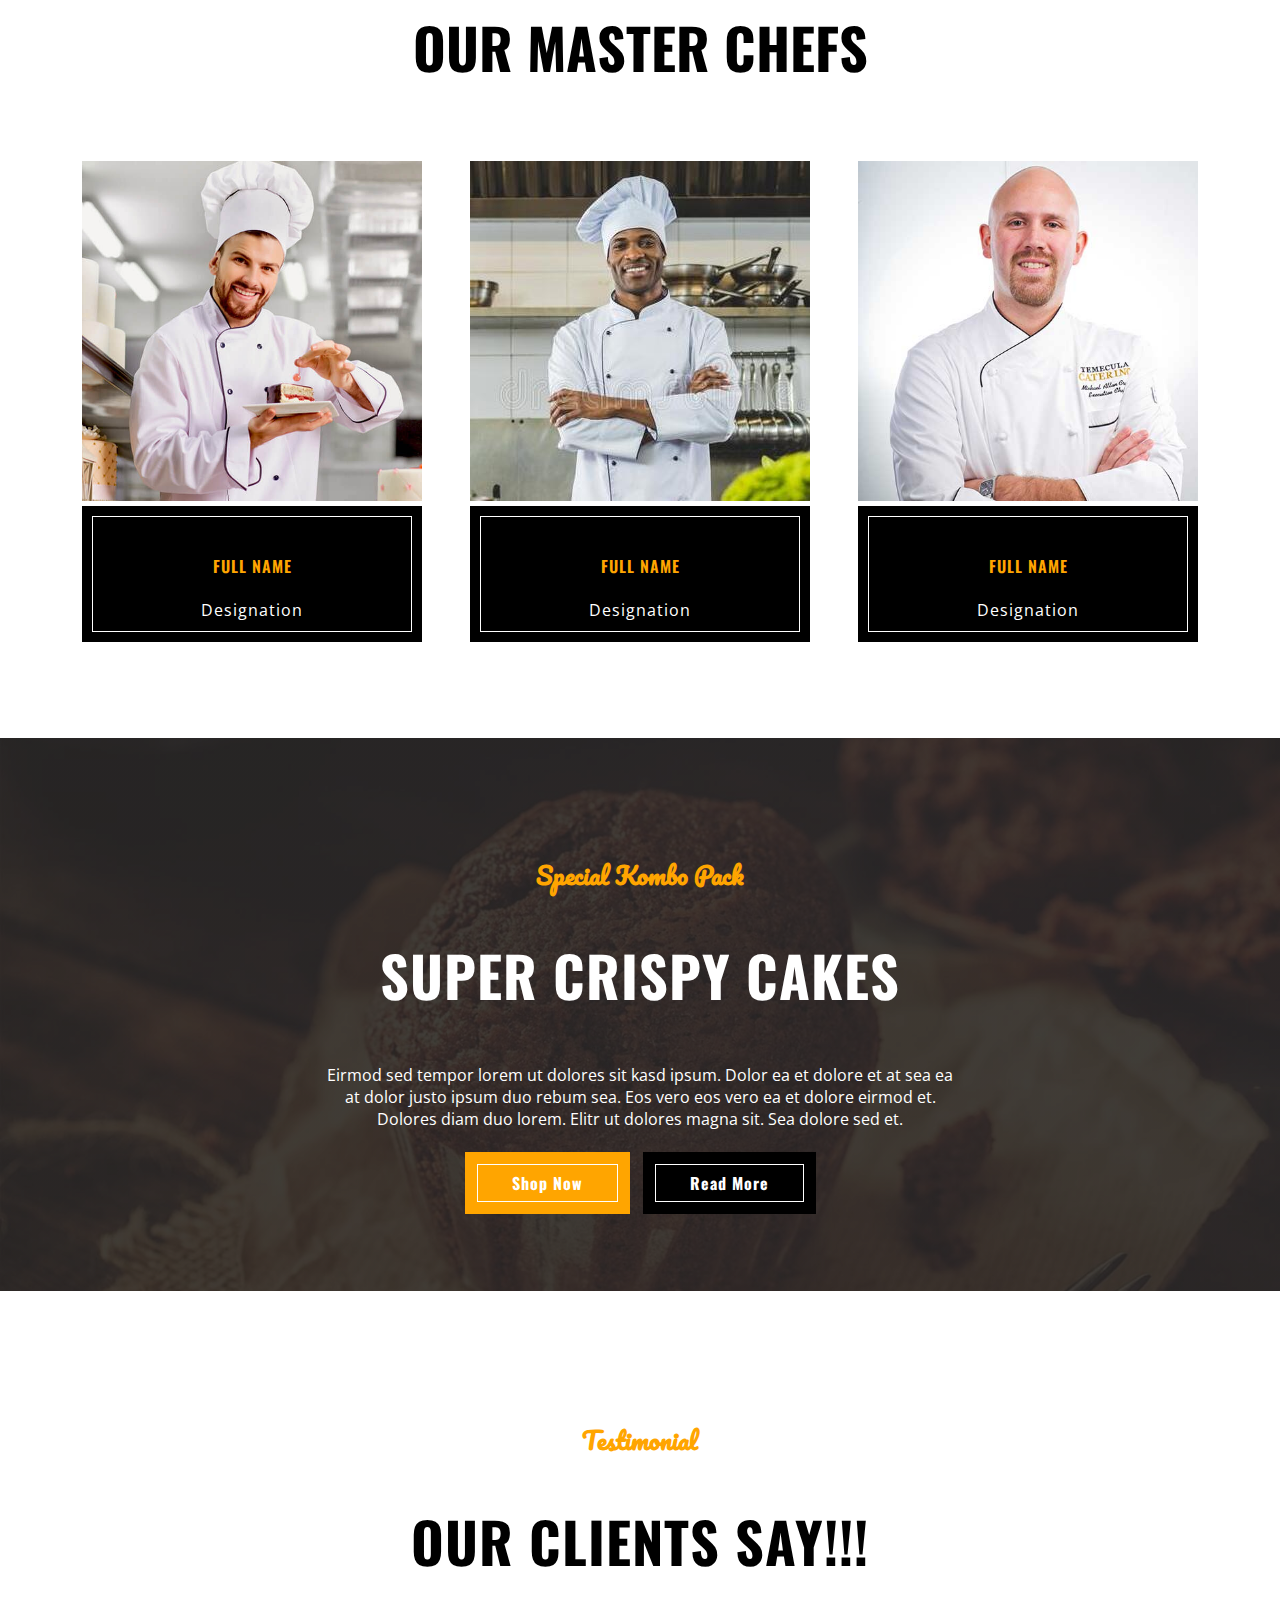
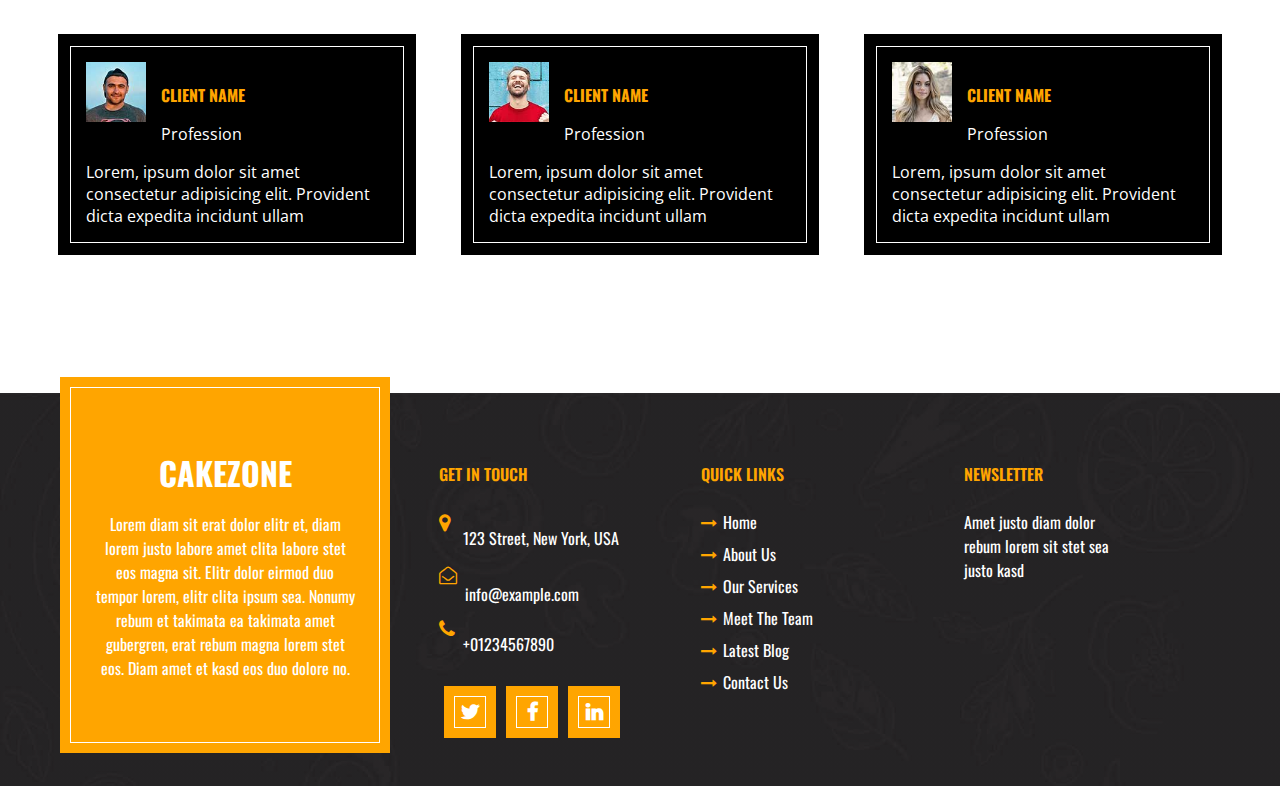
==== commit 9fd8e04c: "Update-1114" ====
--- a/index.html
+++ b/index.html
@@ -13,7 +13,6 @@
     <link href="https://fonts.googleapis.com/css2?family=Oswald&display=swap" rel="stylesheet">
     <link href="https://fonts.googleapis.com/css2?family=Pacifico&display=swap" rel="stylesheet">
     <link href="https://fonts.googleapis.com/css2?family=Open+Sans:wght@300&display=swap" rel="stylesheet">
-    <link rel="stylesheet" href="https://cdnjs.cloudflare.com/ajax/libs/font-awesome/4.7.0/css/font-awesome.min.css">
     <title>Document</title>
 </head>
 <body>
@@ -362,7 +361,7 @@
              </div>
             </div>
           </div>
-        </div>
+        </div> 
 
 
 
--- a/style.css
+++ b/style.css
@@ -451,6 +451,9 @@
     .chef-box{
         padding: 20px 0 20px 0;
     }
+    .chef-box-bg{
+        padding: 0px;
+    }
     .chefs-row1{
         margin-bottom: 30px;
     }
@@ -610,11 +613,13 @@
     align-items: center;
 }
 .cakezone-info{
-    width: 320px;
     background-color: orange;
     border: 1px solid white;
     outline: orange solid 10px;
     margin-top: -50px;
+}
+.cakezone-info-bg{
+    width: 320px;
 }
 .cakezone-contact-bg{
     display:flex;
@@ -662,15 +667,20 @@
 @media screen and (max-width: 900px){
     .outro{
         display: block;
+        width: auto;
+        padding: 0;
     }
     .cakezone-info-bg{
+        width: 100%;
         display: flex;
         justify-content: center;
+        padding: 0 12px 0 12px;
     }
     .cakezone-info{
         margin-top: 30px;
     }
     .cakezone-contact-bg{
+        width: 100%;
         display: block;
         margin-left: 0px;
         margin-right: 0px;
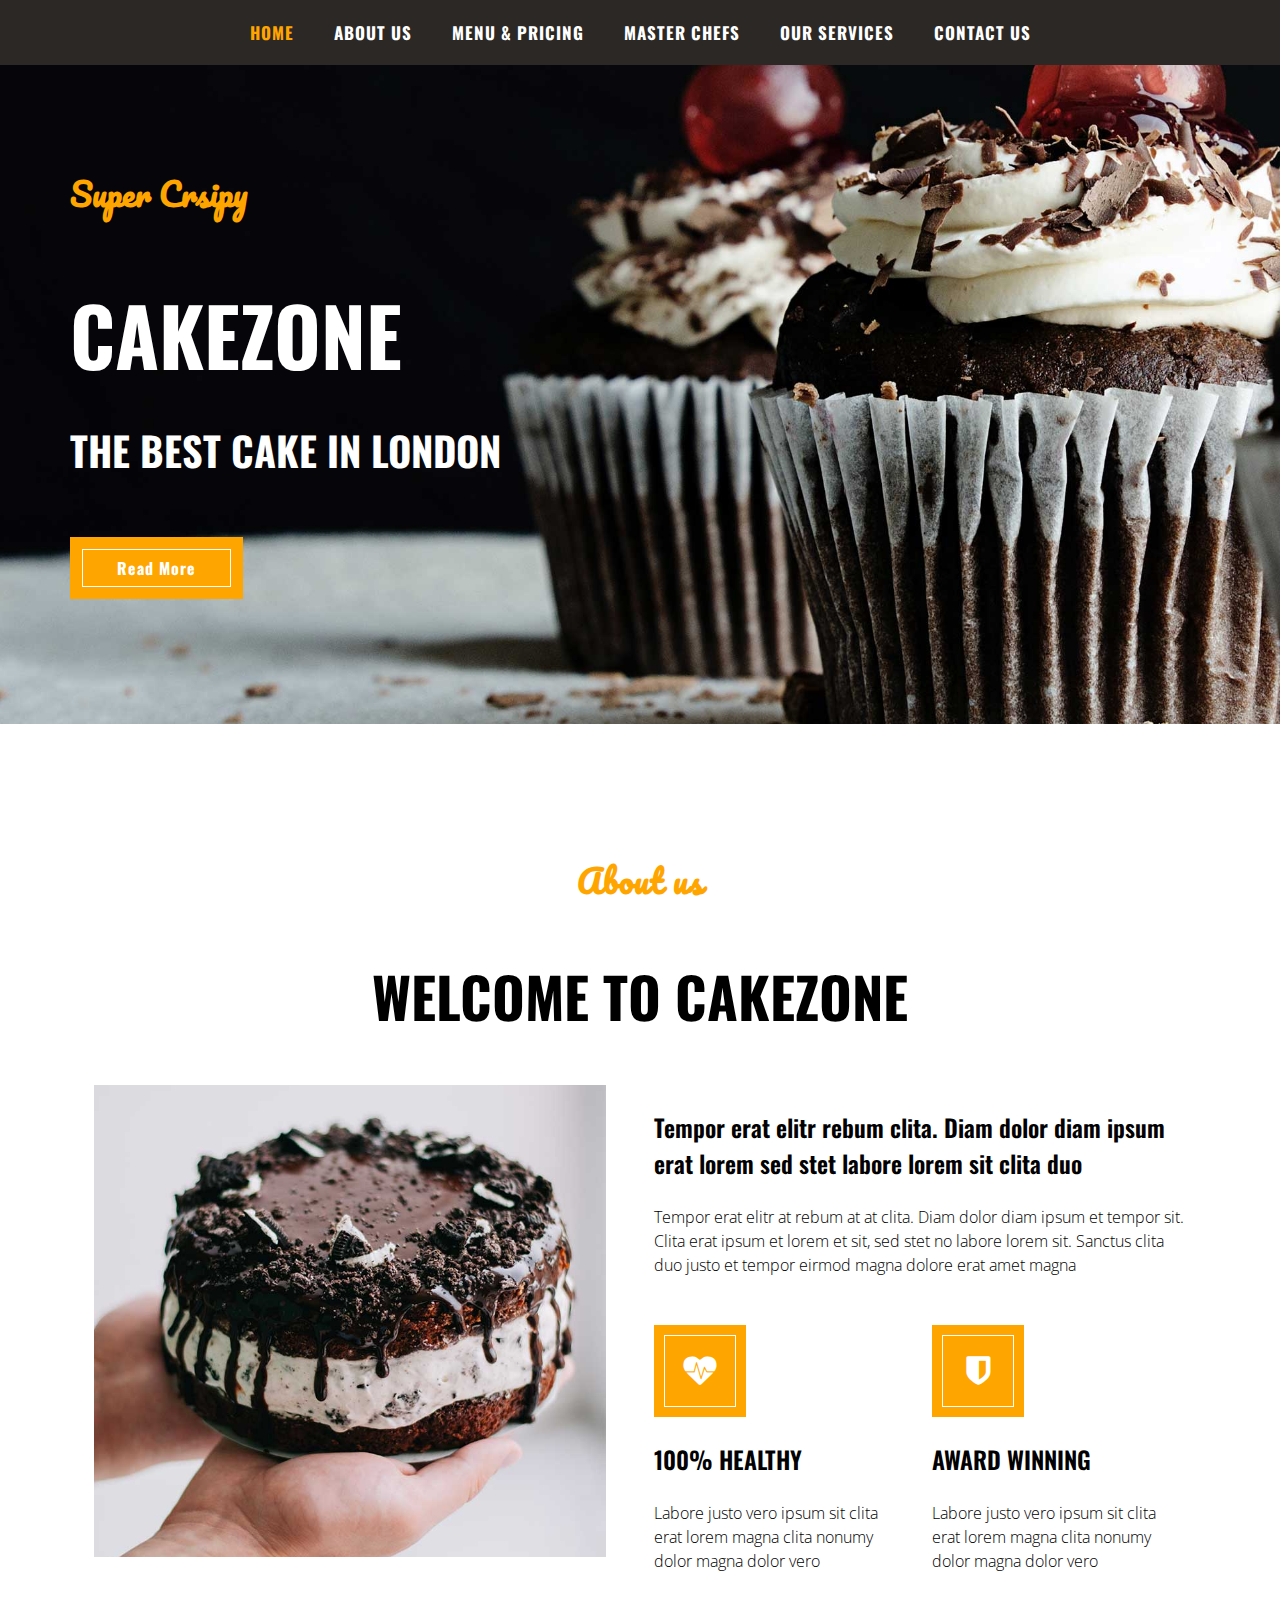
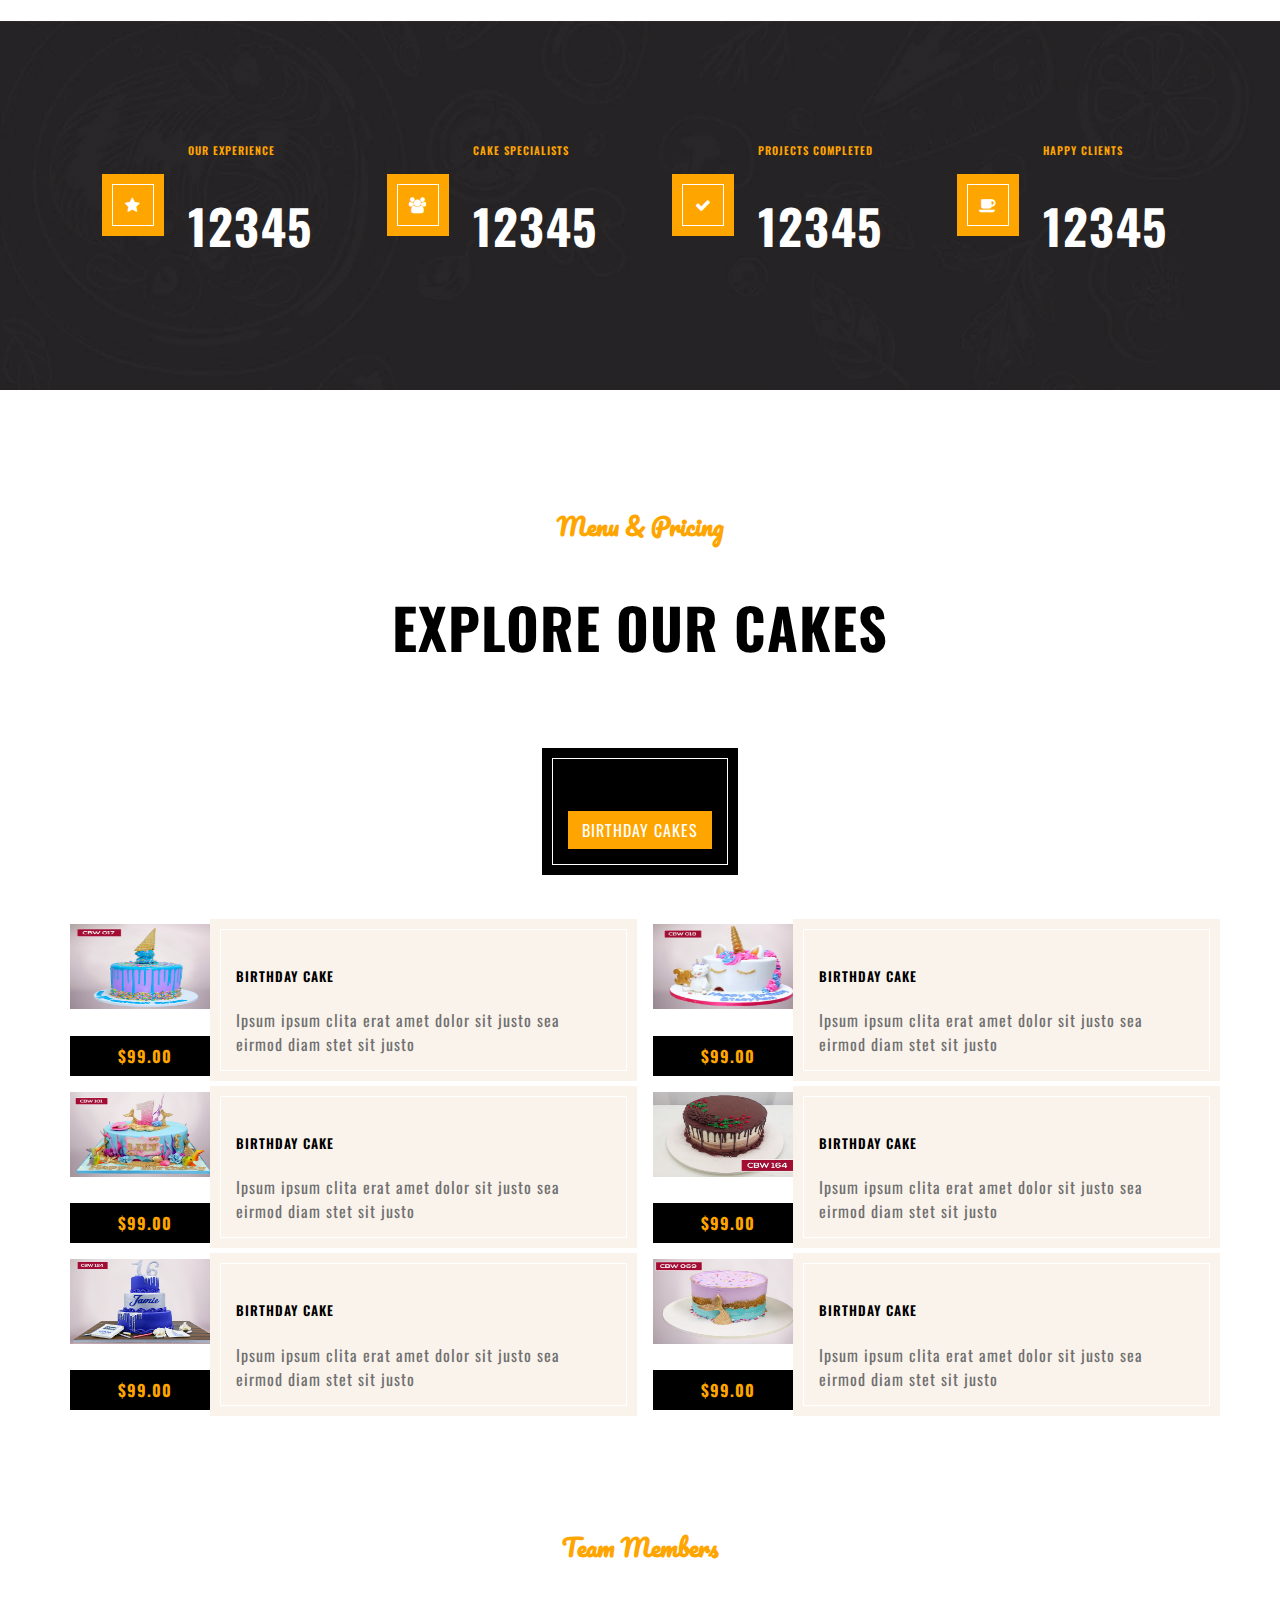
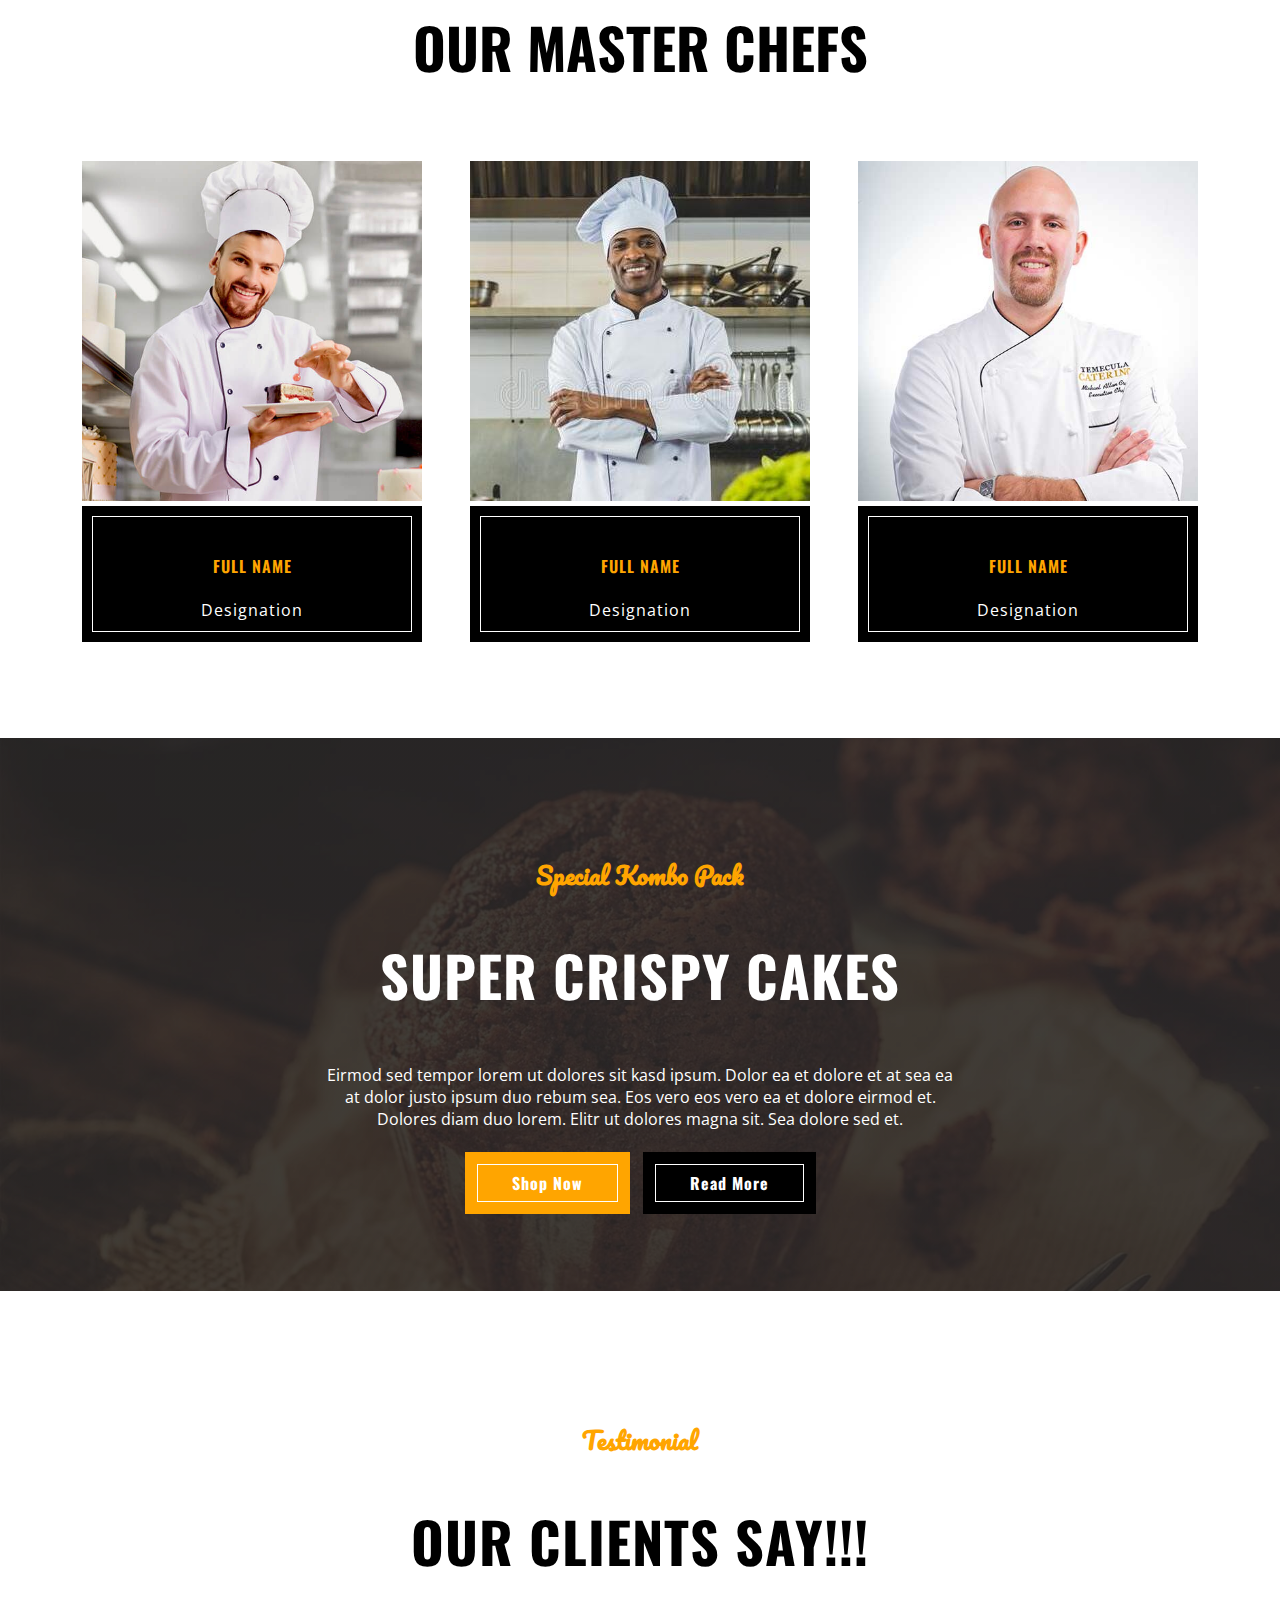
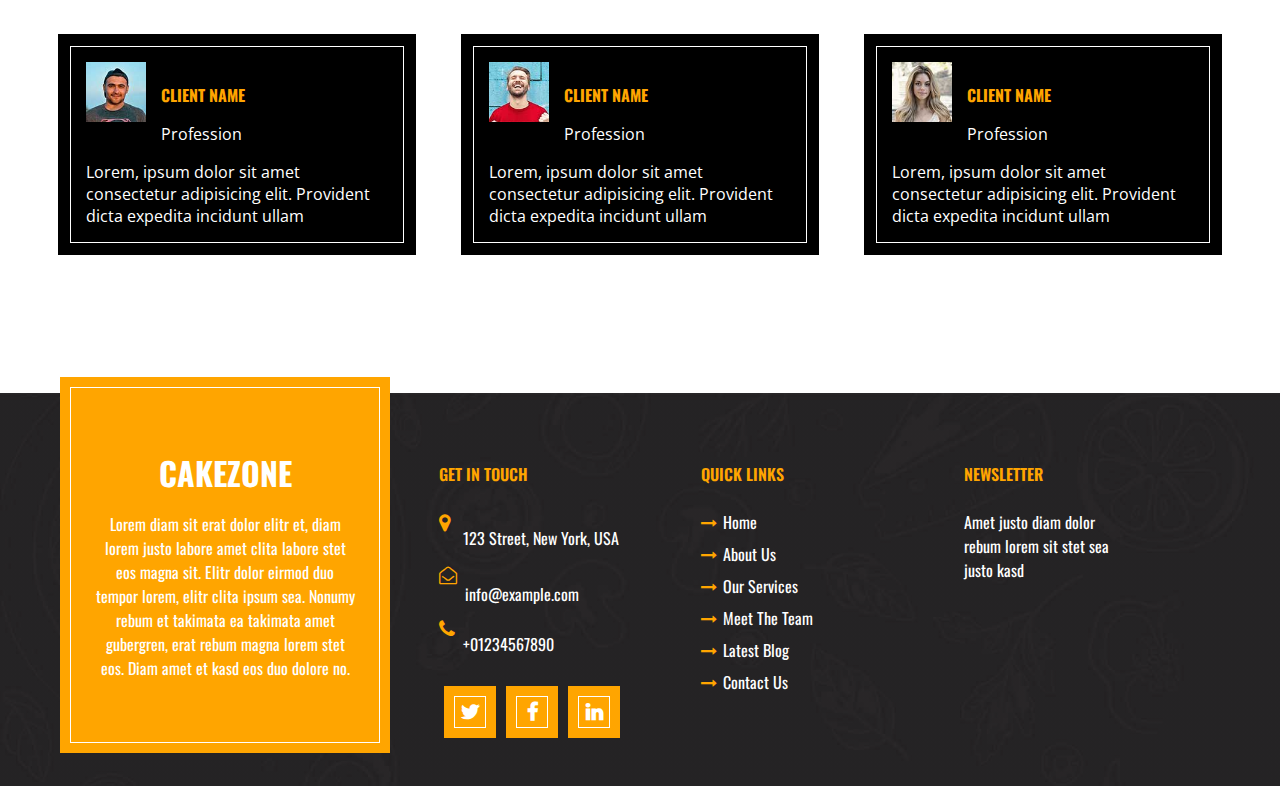
==== commit adfa259e: "update" ====
--- a/index.html
+++ b/index.html
@@ -17,7 +17,7 @@
 </head>
 <body>
   <div class="MainContainer">
-    <div class="topnav bg-dark text-uppercase"  id="mynav">
+    <div class="topnav"  id="mynav">
         <a href="#home" class="active">Home</a>
         <a href="#news">About Us</a>
         <a href="#contact">Menu & Pricing</a>
@@ -142,7 +142,7 @@
                   </div>
                   <div class="mainmenu-row-item">
                     <div class="mainmenu-row-bg">
-                    <div class="mainmenu-row1-item2-pic"><img class="birthdaycakeMENU" src="img/birthday cake1.jpg"></div>
+                    <div class="mainmenu-row1-item2-pic"><img class="birthdaycakeMENU" src="img/birthday cake2.jpg"></div>
                     <h4 class="cakeprice">$99.00</h4>
                     </div>
                     <div class="mainmenu-row-item-info">
@@ -154,7 +154,7 @@
                 <div class="mainmenu-row">
                   <div class="mainmenu-row-item mainmenu-row-item-mr">
                     <div class="mainmenu-row-bg">
-                    <div class="mainmenu-row2-item1-pic"><img class="birthdaycakeMENU" src="img/birthday cake2.jpg"></div>
+                    <div class="mainmenu-row2-item1-pic"><img class="birthdaycakeMENU" src="img/birthday cake3.jpg"></div>
                     <h4 class="cakeprice">$99.00</h4>
                   </div>
                     <div class="mainmenu-row-item-info">
@@ -164,7 +164,7 @@
                   </div>
                   <div class="mainmenu-row-item">
                     <div class="mainmenu-row-bg">
-                    <div class="mainmenu-row2-item2-pic"><img class="birthdaycakeMENU" src="img/birthday cake2.jpg"></div>
+                    <div class="mainmenu-row2-item2-pic"><img class="birthdaycakeMENU" src="img/birthday cake4.jpg"></div>
                     <h4 class="cakeprice">$99.00</h4>
                   </div>
                     <div class="mainmenu-row-item-info">
@@ -176,7 +176,7 @@
                 <div class="mainmenu-row">
                   <div class="mainmenu-row-item mainmenu-row-item-mr">
                     <div class="mainmenu-row-bg">
-                    <div class="mainmenu-row3-item1-pic"><img class="birthdaycakeMENU" src="img/birthday cake3.jpg"></div>
+                    <div class="mainmenu-row3-item1-pic"><img class="birthdaycakeMENU" src="img/birthday cake5.jpg"></div>
                     <h4 class="cakeprice">$99.00</h4>
                   </div>
                     <div class="mainmenu-row-item-info">
@@ -186,7 +186,7 @@
                   </div>
                   <div class="mainmenu-row-item">
                     <div class="mainmenu-row-bg">
-                    <div class="mainmenu-row3-item2-pic"><img class="birthdaycakeMENU" src="img/birthday cake3.jpg"></div>
+                    <div class="mainmenu-row3-item2-pic"><img class="birthdaycakeMENU" src="img/birthday cake6.jpg"></div>
                     <h4 class="cakeprice">$99.00</h4>
                   </div>
                     <div class="mainmenu-row-item-info">
@@ -308,7 +308,7 @@
                 <h4 style="color: orange; font-family: 'Oswald', sans-serif; margin-bottom: 24px; font-weight: 600;"">
                 GET IN TOUCH</h4>
               <div>
-                <div class="address" style="width: 180px;">
+                <div class="address">
                   <i class="fa fa-map-marker" aria-hidden="true" style="color: orange; margin-right: 13px; padding-top: 3px; font-size: 20px;" ></i>
                   <p style="color: white; margin-bottom: 10 npx;">123 Street, New York, USA</p>
               </div>
--- a/style.css
+++ b/style.css
@@ -8,12 +8,13 @@
     width: 100%;
 }
 .topnav{
-    display: flex;
-    justify-content: center;
-    background-color: black;
+    display:flex ;
+    justify-content: center;
+    background-color: #2B2825;
     font-family: 'Oswald', sans-serif;
     width: 100%;
     position: fixed;
+    text-align: center;
 }
 .topnav a {
     padding: 20px 20px;
@@ -23,6 +24,8 @@
     font-size: 17px;
     font-weight: 700;
     font-family: 'Oswald', sans-serif;
+    text-transform: uppercase;
+    letter-spacing: 1px;
   }
 .topnav a:hover {
     color: orange;
@@ -45,6 +48,9 @@
 }
 @media screen and (max-width: 550px) 
 {
+    .topnav{
+        display: block;
+    }
     .topnav.responsive 
     {
         position: relative;
@@ -58,7 +64,7 @@
     .topnav.responsive a {
       float: none;
       display: block;
-      text-align: left;
+      text-align: center;
     }
 }
 .bg-container{
@@ -636,6 +642,7 @@
 }
 .address{
     display: flex; 
+    width: 180px;
 }
 .getintouch-socials{
     margin-top: 30px;
@@ -687,13 +694,19 @@
         justify-content: center;
     }
     .cakezone-smallscr-bg{
-        display: flex;
-        justify-content:center;
-    }
-    .cakezone-smallscr-bg{
-        width: auto;
+        width: 100%;
     }
     .cakezone-contact-disp{
         margin-bottom: 0;
+        padding-left: 10px;
+    }
+    .quicklinks{
+        margin-bottom: 0px;
+    }
+    .address{
+        width: 100%;
+    }
+    .cakezone-newsletter br{
+        display: none;
     }
 }